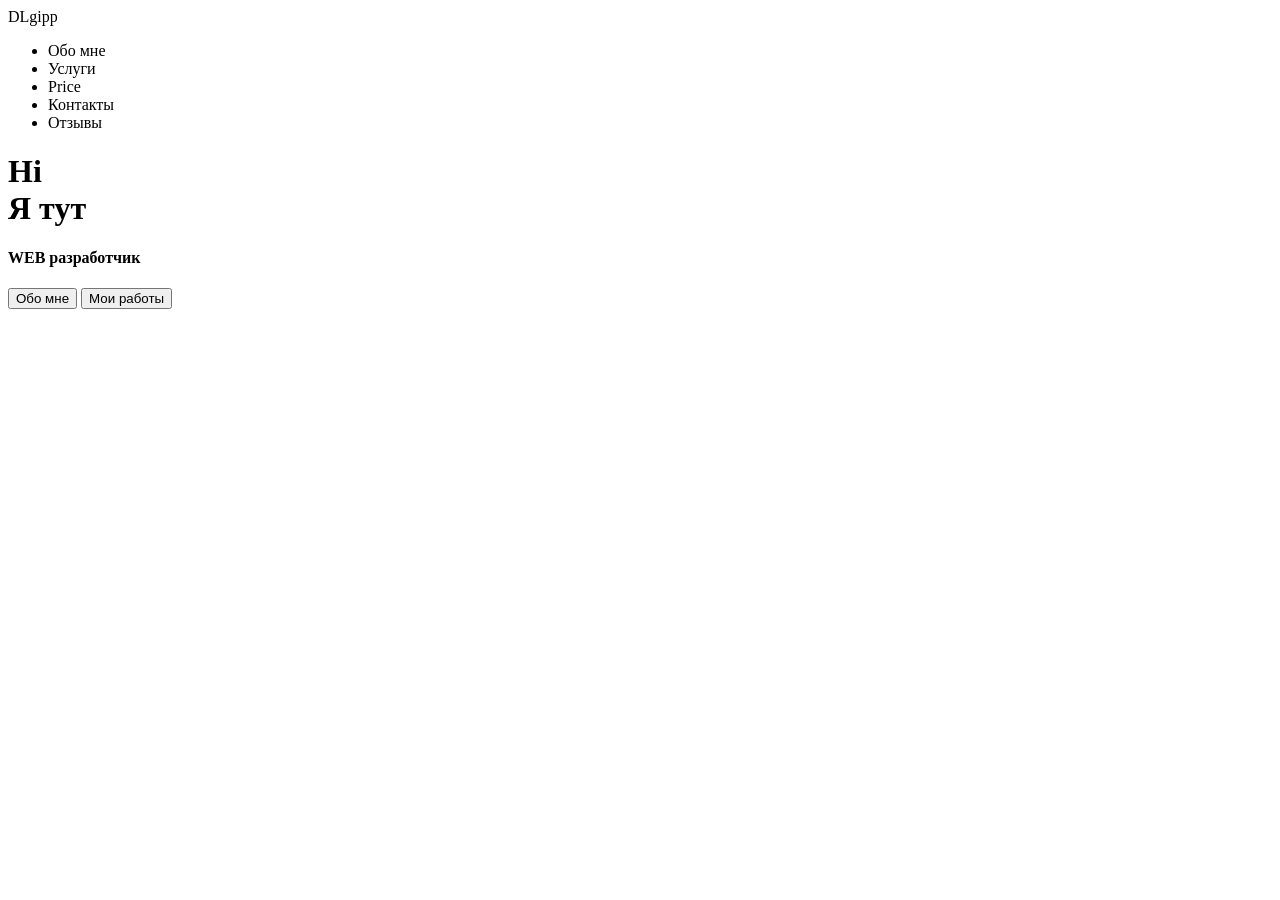
==== src/index.html @ 6cb7703b "Add files via upload" ====
<!DOCTYPE html>
<html lang="en">
<head>
    <meta charset="UTF-8">
    <title>DLgipp</title>
</head>

<body>
    <header>
        <nav>
            <div class="logo">
                DLgipp
            </div>
            <div class="menu">
                <ul>
                    
                    <li>Обо мне</li>
                    <li>Услуги</li>
                    <li>Price</li>
                    <li>Контакты</li>
                    <li>Отзывы</li>
                    
                </ul>
            </div>
        </nav>
    </header>
    
    <div class="main">
        <div class="cont">
            <h1>Hi <br>Я тут</h1>
            <h4>WEB разработчик</h4>
            <input type="submit" value="Обо мне">
            <input type="submit" value="Мои работы">
        </div>
    </div>
</body>

</html>
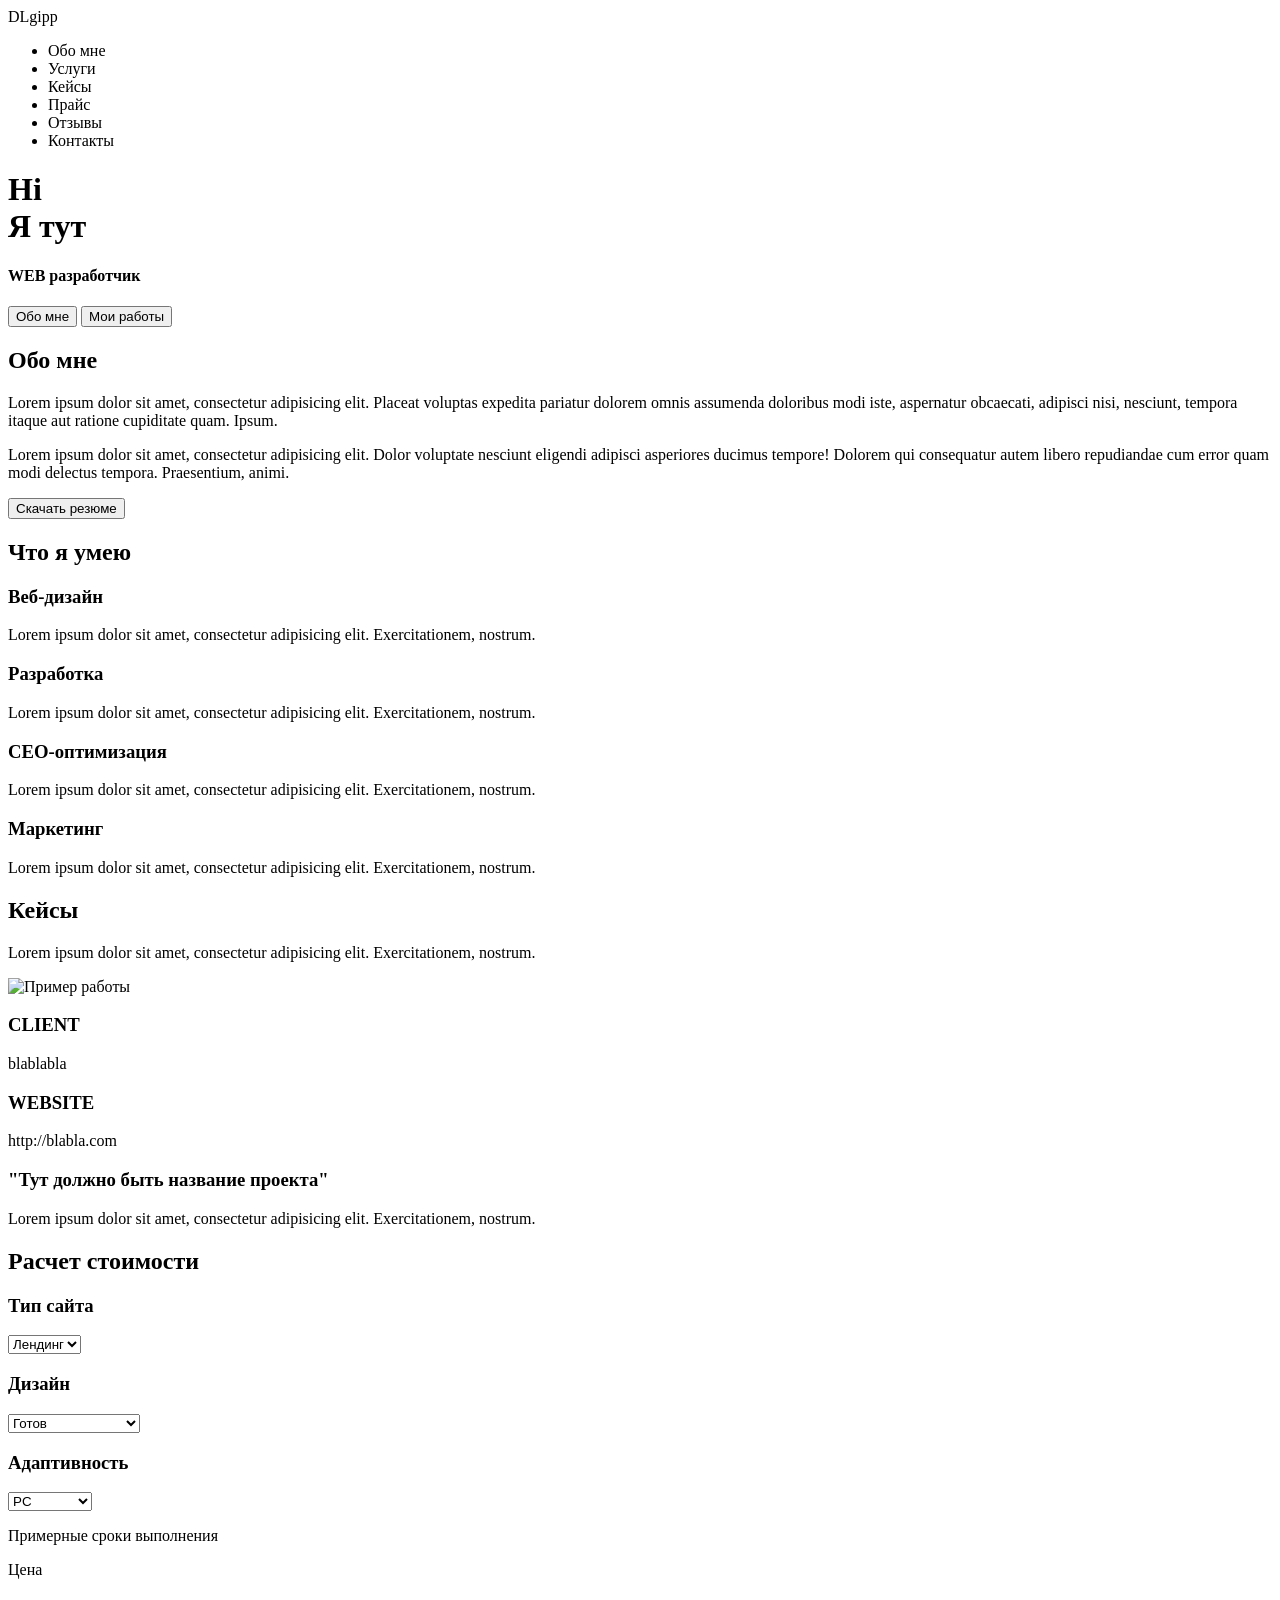
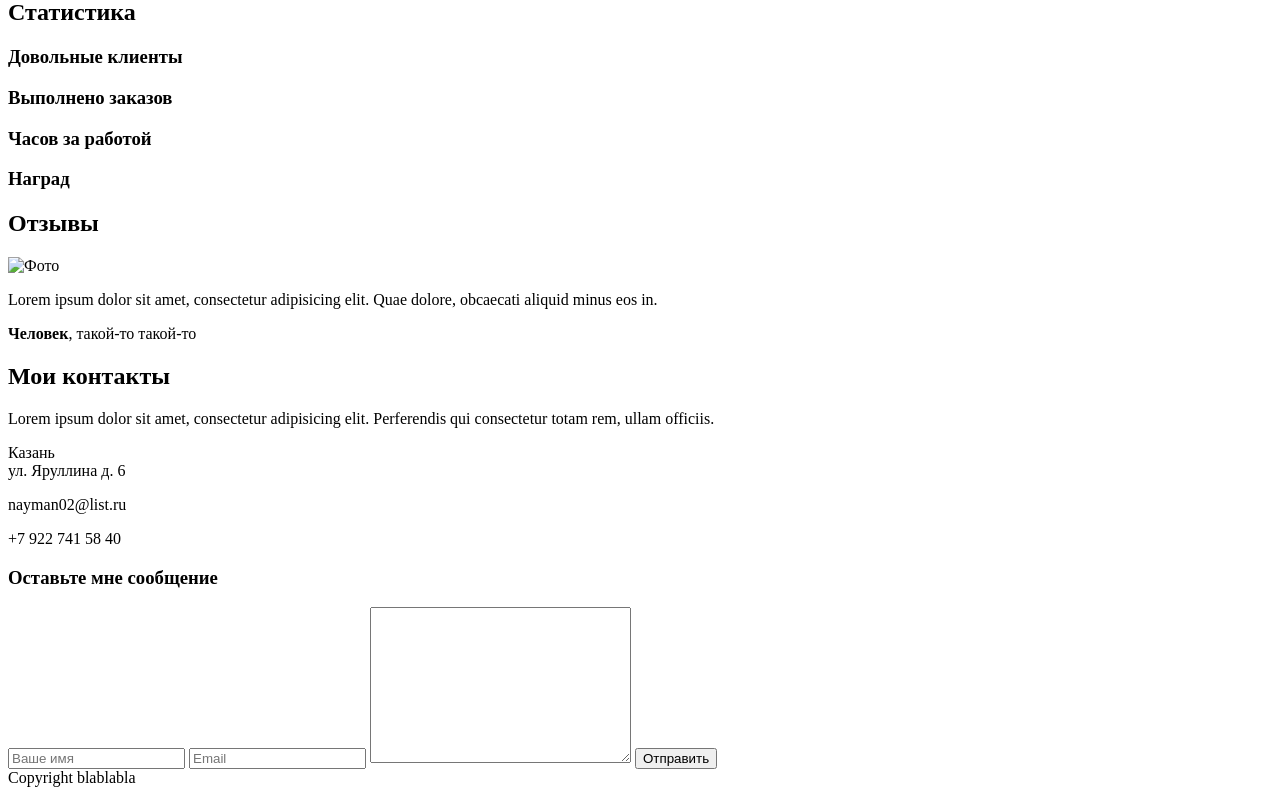
==== commit 88f2f04f: "Add files via upload" ====
--- a/src/index.html
+++ b/src/index.html
@@ -16,9 +16,10 @@
                     
                     <li>Обо мне</li>
                     <li>Услуги</li>
-                    <li>Price</li>
+                    <li>Кейсы</li>
+                    <li>Прайс</li>
+                    <li>Отзывы</li>
                     <li>Контакты</li>
-                    <li>Отзывы</li>
                     
                 </ul>
             </div>
@@ -26,13 +27,99 @@
     </header>
     
     <div class="main">
-        <div class="cont">
+       
+        <div class="start">
             <h1>Hi <br>Я тут</h1>
             <h4>WEB разработчик</h4>
             <input type="submit" value="Обо мне">
             <input type="submit" value="Мои работы">
         </div>
+        
+        <div class="ab_me">
+            <h2>Обо мне</h2>
+            <p>Lorem ipsum dolor sit amet, consectetur adipisicing elit. Placeat voluptas expedita pariatur dolorem omnis assumenda doloribus modi iste, aspernatur obcaecati, adipisci nisi, nesciunt, tempora itaque aut ratione cupiditate quam. Ipsum.</p>
+            <p>Lorem ipsum dolor sit amet, consectetur adipisicing elit. Dolor voluptate nesciunt eligendi adipisci asperiores ducimus tempore! Dolorem qui consequatur autem libero repudiandae cum error quam modi delectus tempora. Praesentium, animi.</p>
+            <input type="submit" value="Скачать резюме">
+        </div>
+        
+        <div class="what_i_can">
+            <h2>Что я умею</h2>
+            <h3>Веб-дизайн</h3>
+            <p>Lorem ipsum dolor sit amet, consectetur adipisicing elit. Exercitationem, nostrum.</p>
+            <h3>Разработка</h3>
+            <p>Lorem ipsum dolor sit amet, consectetur adipisicing elit. Exercitationem, nostrum.</p>
+            <h3>СЕО-оптимизация</h3>
+            <p>Lorem ipsum dolor sit amet, consectetur adipisicing elit. Exercitationem, nostrum.</p>
+            <h3>Маркетинг</h3>
+            <p>Lorem ipsum dolor sit amet, consectetur adipisicing elit. Exercitationem, nostrum.</p>
+        </div>
+        
+        <div class="cases">
+            <h2>Кейсы</h2>
+            <p>Lorem ipsum dolor sit amet, consectetur adipisicing elit. Exercitationem, nostrum.</p>
+            <img src="" alt="Пример работы">
+            <h3>CLIENT</h3>
+            <p>blablabla</p>
+            <h3>WEBSITE</h3>
+            <p>http://blabla.com</p>
+            <h3>"Тут должно быть название проекта"</h3>
+            <p>Lorem ipsum dolor sit amet, consectetur adipisicing elit. Exercitationem, nostrum.</p>
+        </div>
+        
+        <div class="calculator">
+            <h2>Расчет стоимости</h2>
+            <h3>Тип сайта</h3>
+            <select name="type" id="1">
+                <option value="opt1">Лендинг</option>
+                <option value="opt2">Визитка</option>
+            </select>
+            <h3>Дизайн</h3>
+            <select name="type" id="2">
+                <option value="opt3">Готов</option>
+                <option value="opt4">Нужно придумать</option>
+            </select>
+            <h3>Адаптивность</h3>
+            <select name="type" id="1" >
+                <option value="opt5">PC</option>
+                <option value="opt6">PC/Mobile</option>
+            </select>
+            <p>Примерные сроки выполнения</p>
+            <p>Цена</p>
+        </div>
+        
+        <div class="stat">
+            <h2>Статистика</h2>
+            <h3>Довольные клиенты</h3>
+            <h3>Выполнено заказов</h3>
+            <h3>Часов за работой</h3>
+            <h3>Наград</h3>            
+        </div>
+        
+        <div class="otz">
+            <h2>Отзывы</h2>
+            <img src="" alt="Фото">
+            <p>Lorem ipsum dolor sit amet, consectetur adipisicing elit. Quae dolore, obcaecati aliquid minus eos in.</p>
+            <p><b>Человек</b>, такой-то такой-то</p>
+        </div>
+        
+        <div class="contacts">
+            <h2>Мои контакты</h2>
+            <p>Lorem ipsum dolor sit amet, consectetur adipisicing elit. Perferendis qui consectetur totam rem, ullam officiis.</p>
+            <p>Казань<br>ул. Яруллина д. 6</p>
+            <p>nayman02@list.ru</p>
+            <p>+7 922 741 58 40</p>
+            <h3>Оставьте мне сообщение</h3>
+            <input type="text" placeholder="Ваше имя">
+            <input type="text" placeholder="Email">
+            <textarea name="" id="" cols="30" rows="10"></textarea>
+            <input type="submit" value="Отправить">
+        </div>
+        
     </div>
+    
+    <footer>
+        Copyright blablabla
+    </footer>
 </body>
 
 </html>
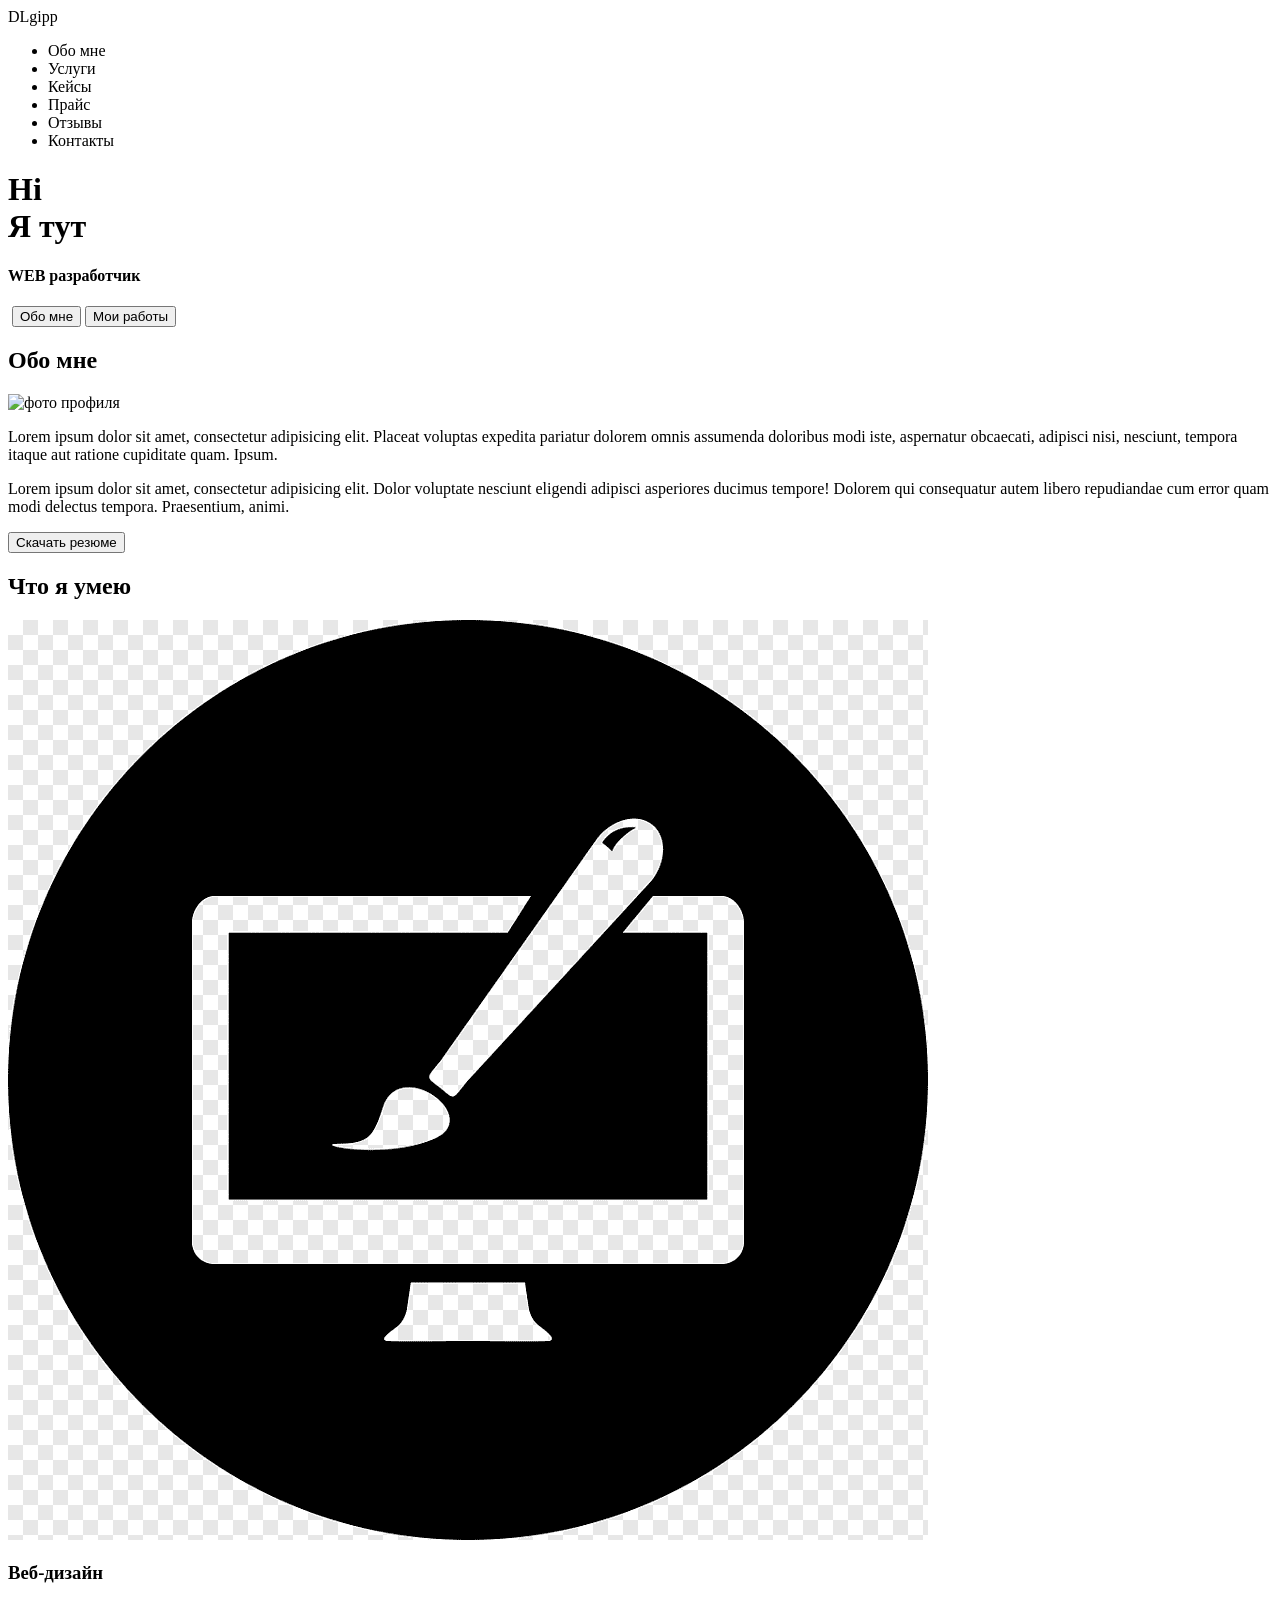
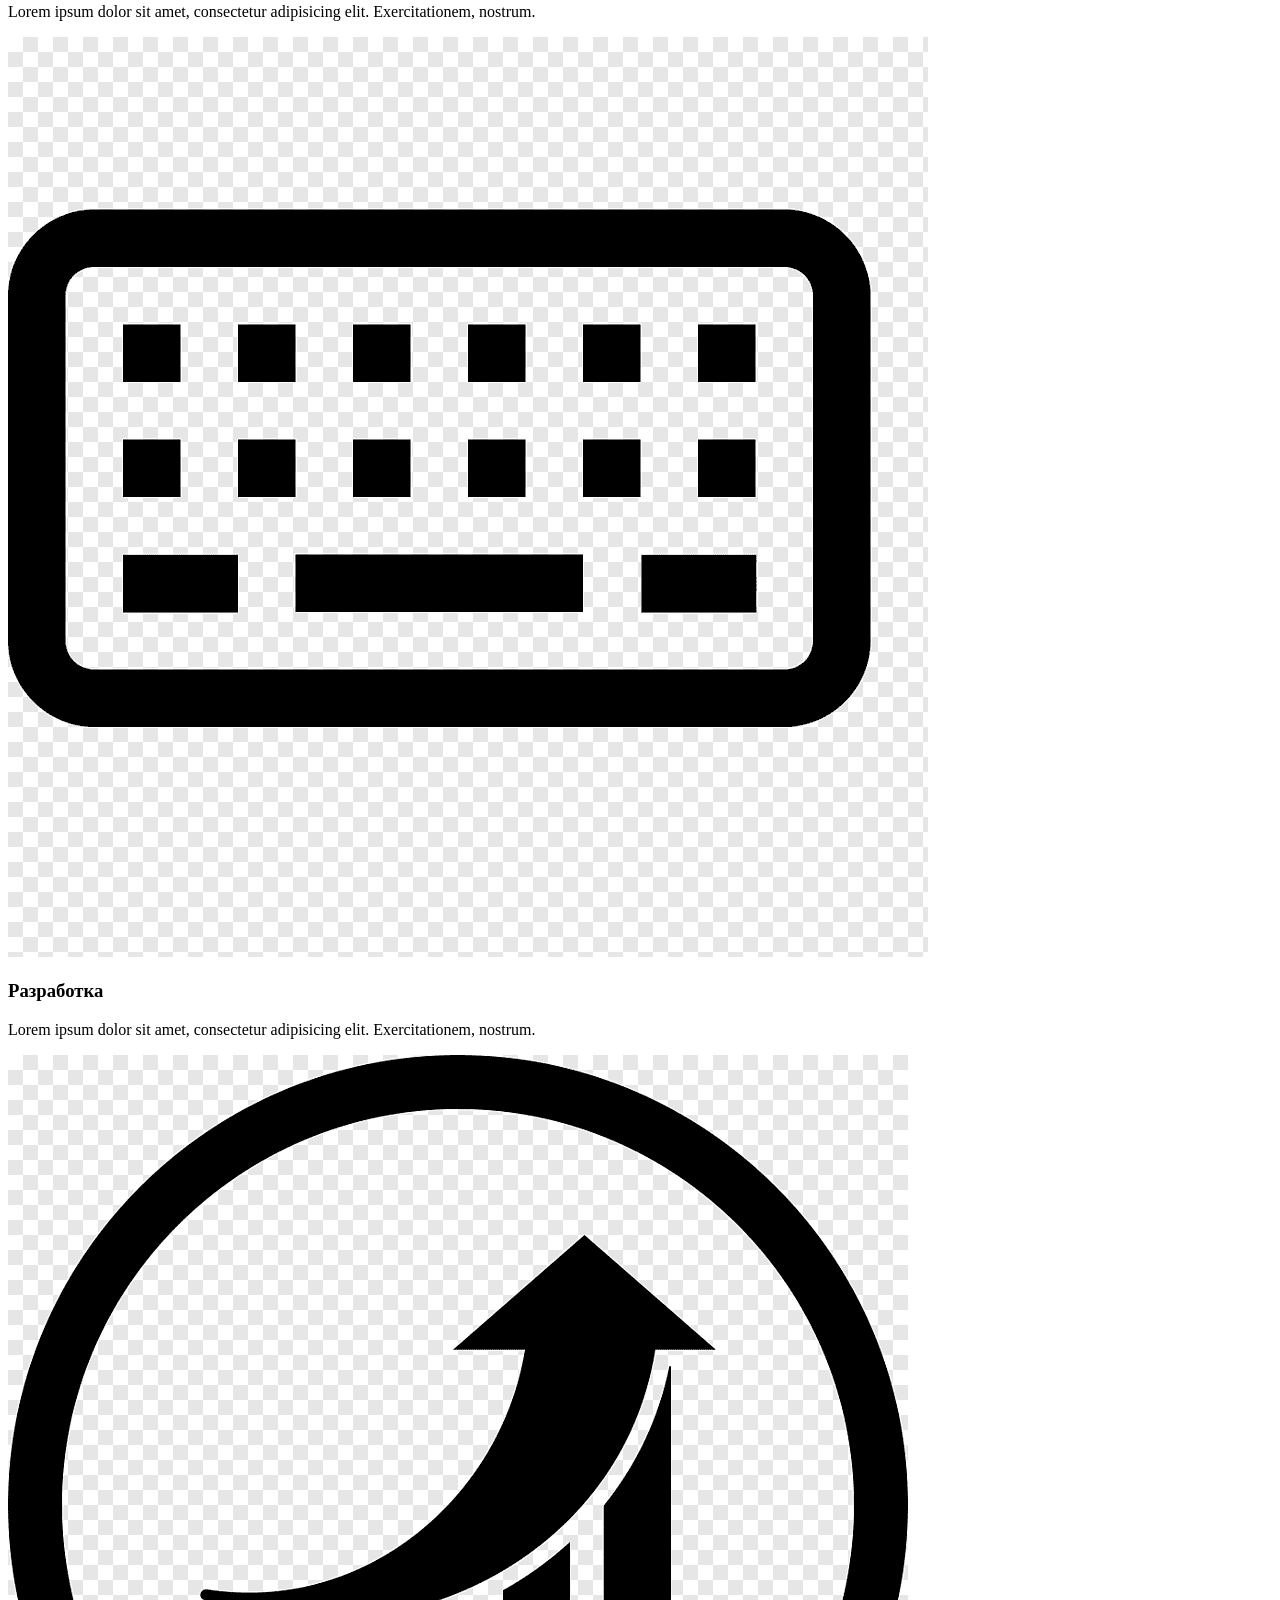
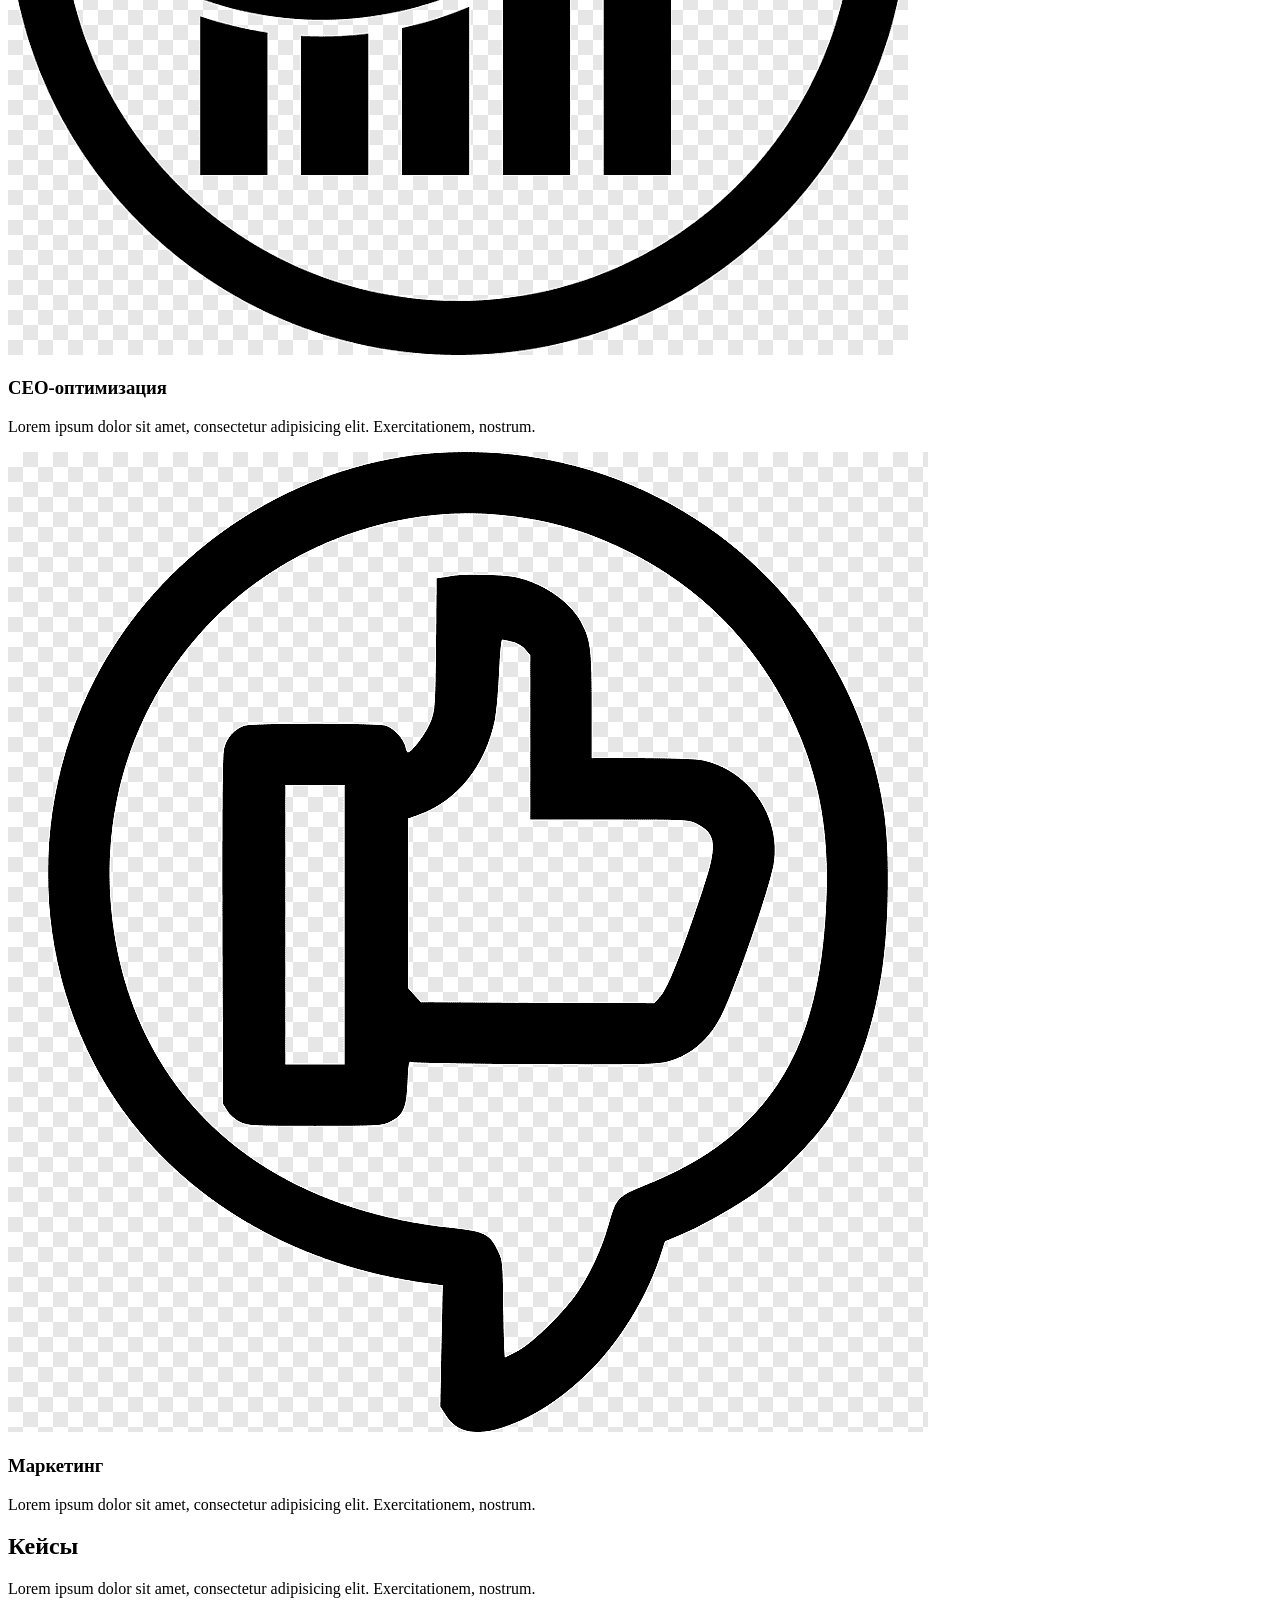
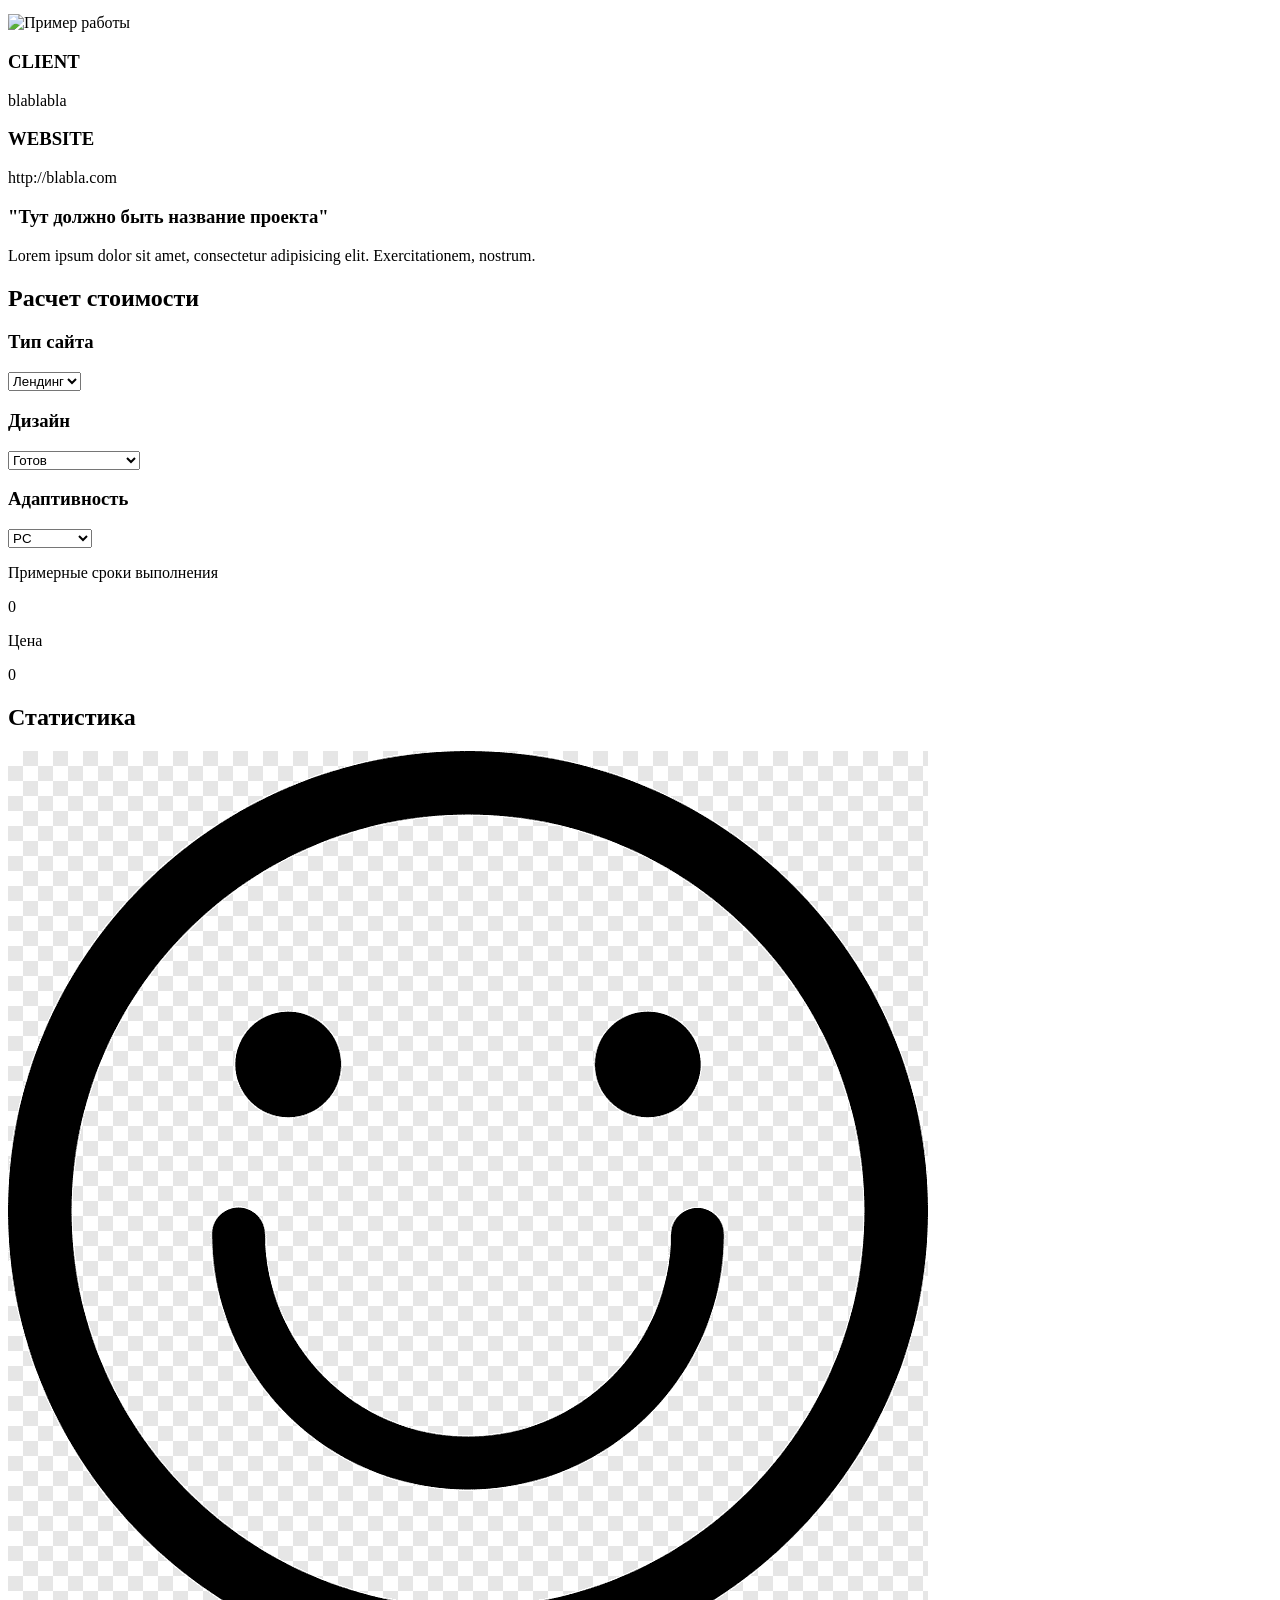
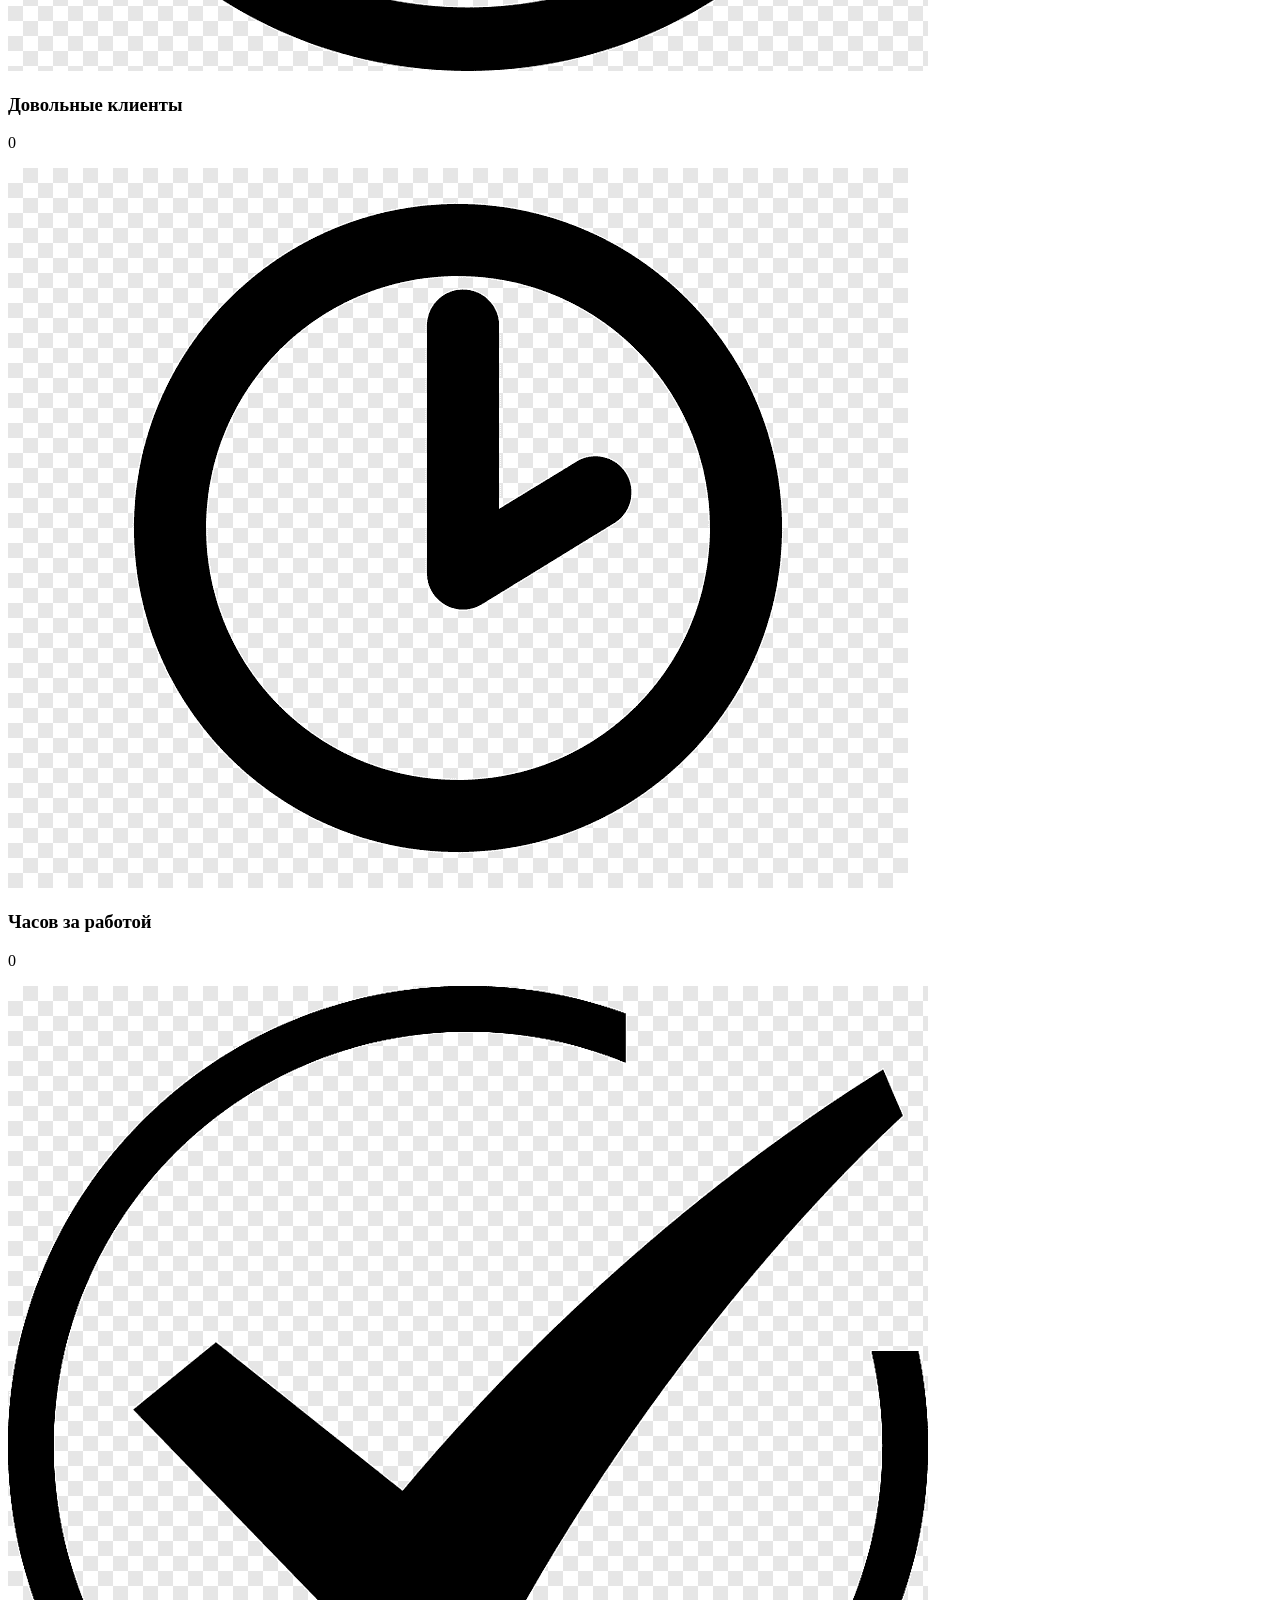
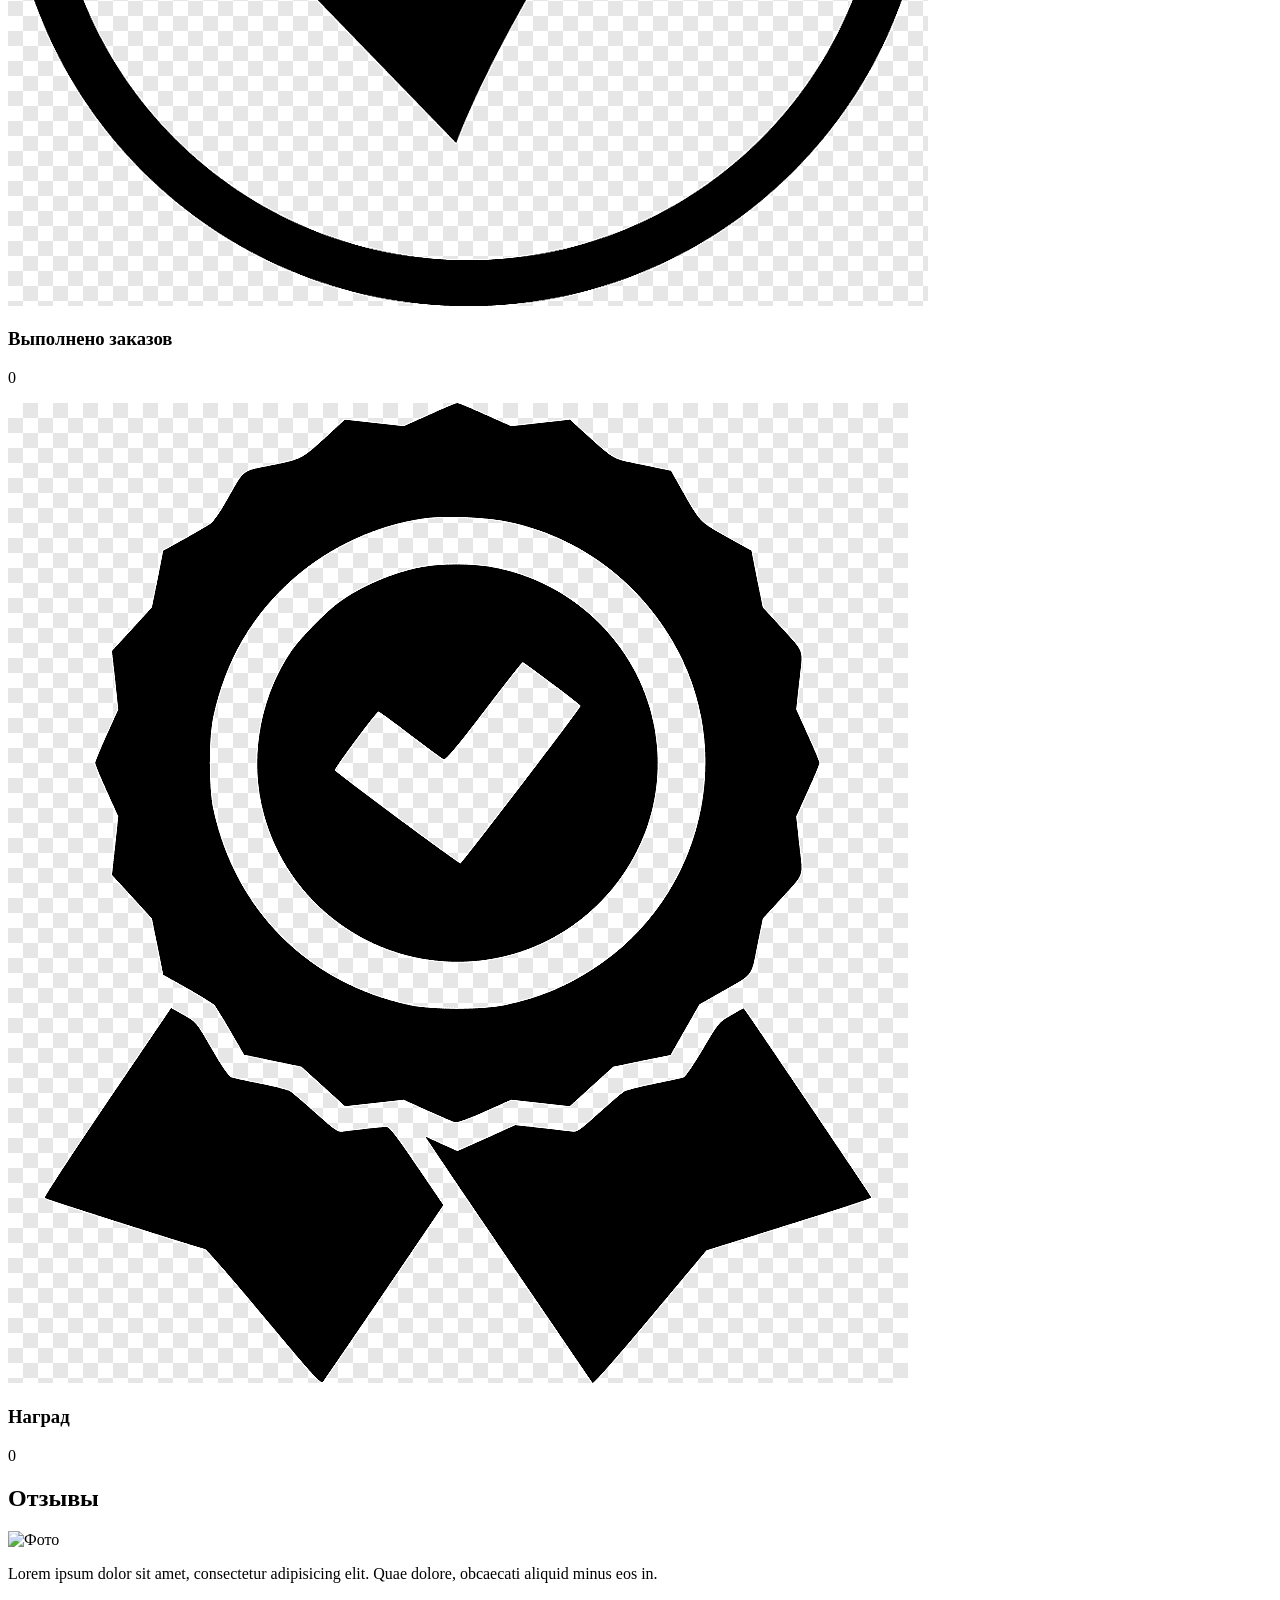
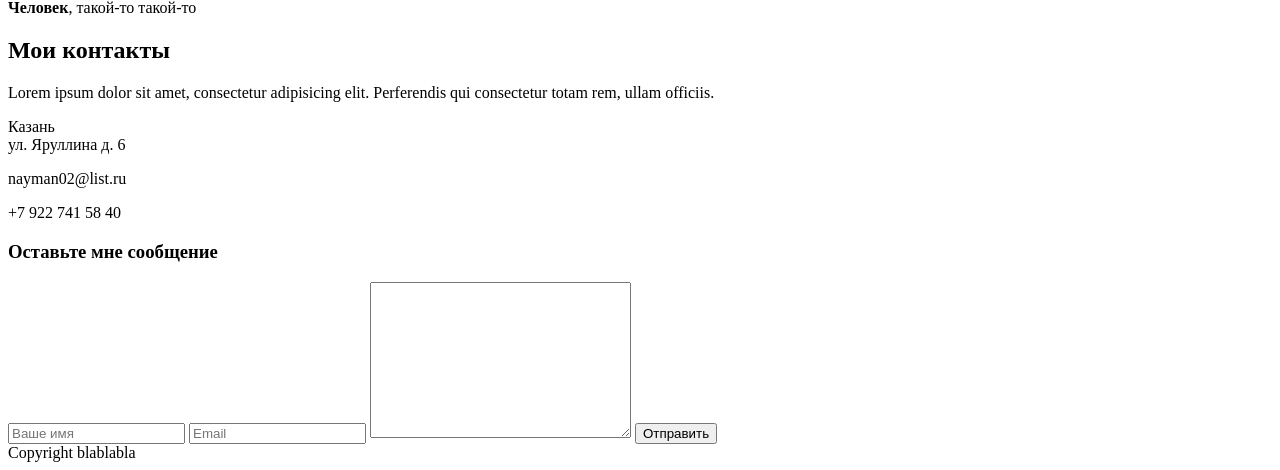
==== commit b6752420: "Добавил иконки и статистические цифры" ====
--- a/src/index.html
+++ b/src/index.html
@@ -31,25 +31,31 @@
         <div class="start">
             <h1>Hi <br>Я тут</h1>
             <h4>WEB разработчик</h4>
+            <img src="img/start.svg" alt="">
             <input type="submit" value="Обо мне">
             <input type="submit" value="Мои работы">
         </div>
         
         <div class="ab_me">
             <h2>Обо мне</h2>
+            <img src="" alt="фото профиля">
             <p>Lorem ipsum dolor sit amet, consectetur adipisicing elit. Placeat voluptas expedita pariatur dolorem omnis assumenda doloribus modi iste, aspernatur obcaecati, adipisci nisi, nesciunt, tempora itaque aut ratione cupiditate quam. Ipsum.</p>
             <p>Lorem ipsum dolor sit amet, consectetur adipisicing elit. Dolor voluptate nesciunt eligendi adipisci asperiores ducimus tempore! Dolorem qui consequatur autem libero repudiandae cum error quam modi delectus tempora. Praesentium, animi.</p>
             <input type="submit" value="Скачать резюме">
         </div>
         
         <div class="what_i_can">
-            <h2>Что я умею</h2>
+            <h2>Что я умею</h2>            
+            <img src="img/webdesign.png" alt="">
             <h3>Веб-дизайн</h3>
             <p>Lorem ipsum dolor sit amet, consectetur adipisicing elit. Exercitationem, nostrum.</p>
+            <img src="img/dev.png" alt="">
             <h3>Разработка</h3>
             <p>Lorem ipsum dolor sit amet, consectetur adipisicing elit. Exercitationem, nostrum.</p>
+            <img src="img/opt.png" alt="">
             <h3>СЕО-оптимизация</h3>
             <p>Lorem ipsum dolor sit amet, consectetur adipisicing elit. Exercitationem, nostrum.</p>
+            <img src="img/mark.png" alt="">
             <h3>Маркетинг</h3>
             <p>Lorem ipsum dolor sit amet, consectetur adipisicing elit. Exercitationem, nostrum.</p>
         </div>
@@ -84,15 +90,25 @@
                 <option value="opt6">PC/Mobile</option>
             </select>
             <p>Примерные сроки выполнения</p>
+            <p>0</p>
             <p>Цена</p>
+            <p>0</p>
         </div>
         
         <div class="stat">
             <h2>Статистика</h2>
+            <img src="img/smile.png" alt="">
             <h3>Довольные клиенты</h3>
+            <p>0</p>
+            <img src="img/clock.png" alt="">
+            <h3>Часов за работой</h3>
+            <p>0</p>
+            <img src="img/complete.png" alt="">
             <h3>Выполнено заказов</h3>
-            <h3>Часов за работой</h3>
-            <h3>Наград</h3>            
+            <p>0</p>
+            <img src="img/achiev.png" alt="">
+            <h3>Наград</h3>  
+            <p>0</p>          
         </div>
         
         <div class="otz">
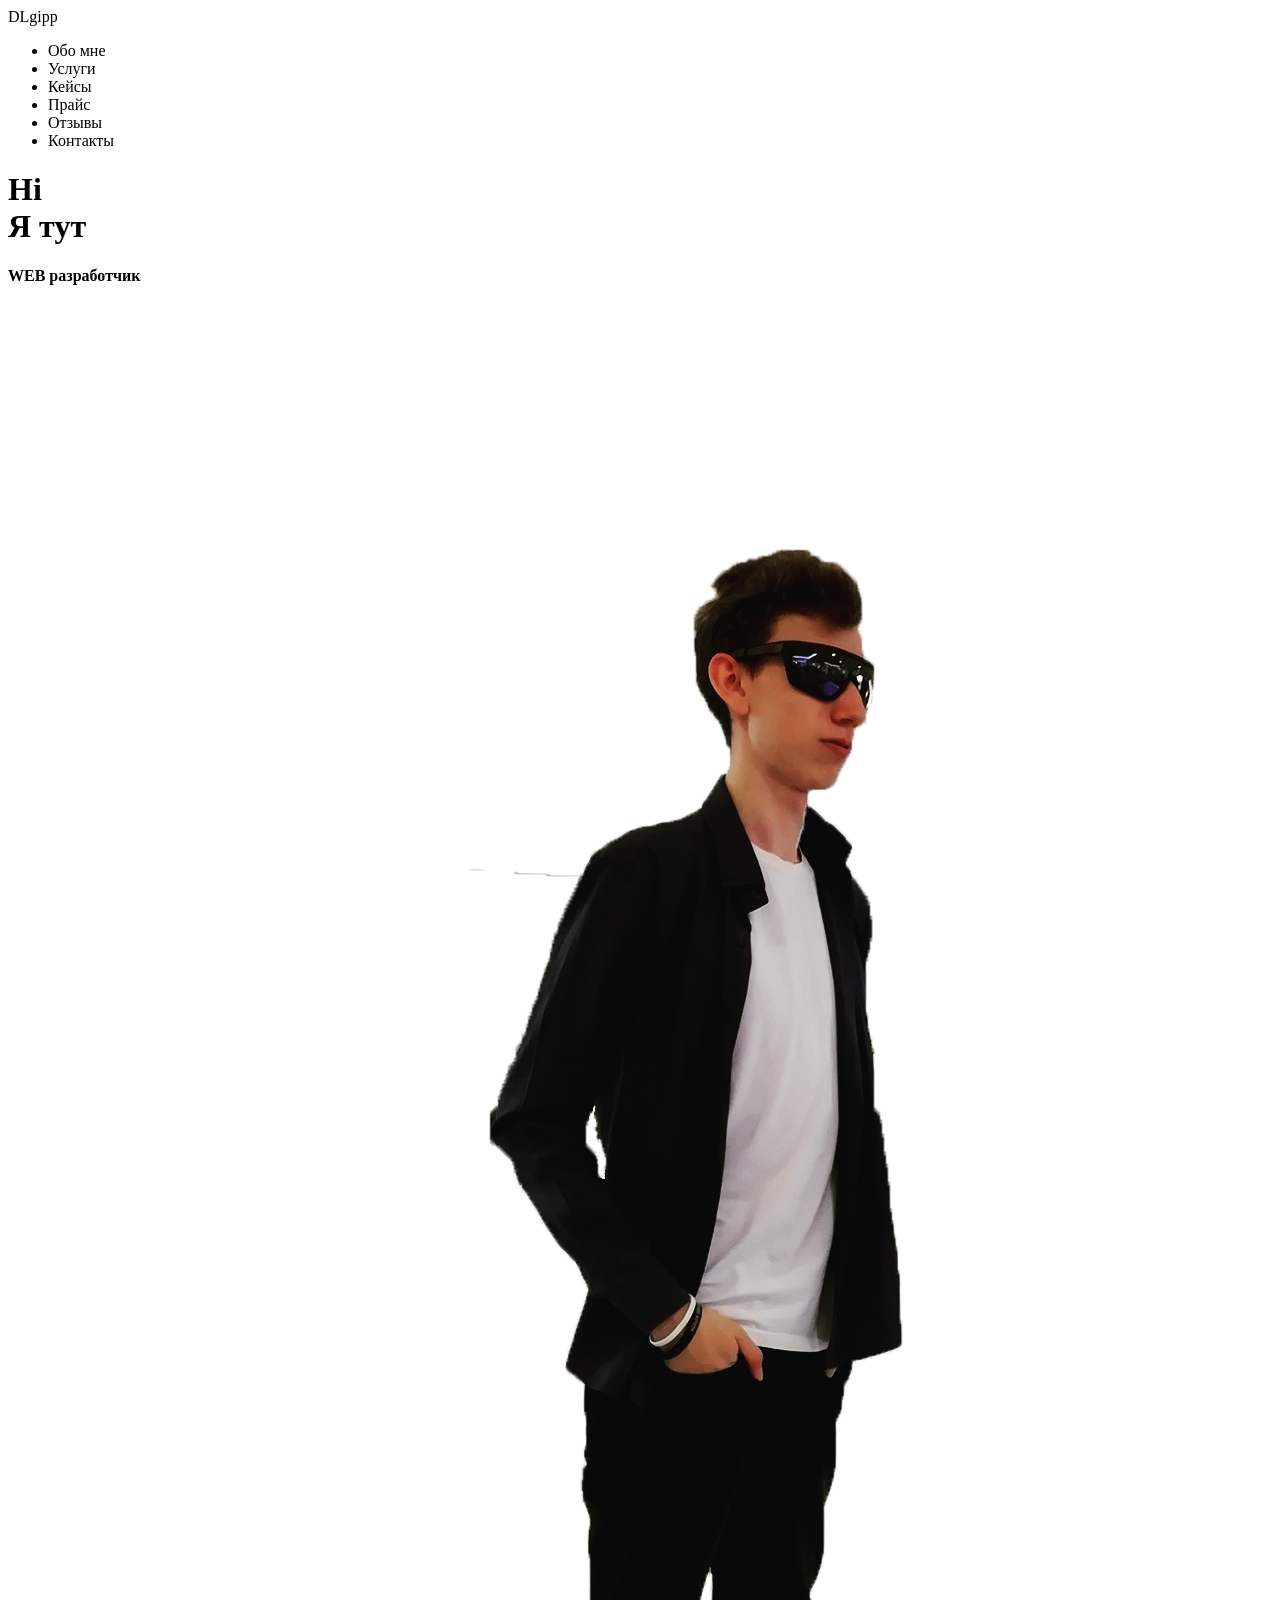
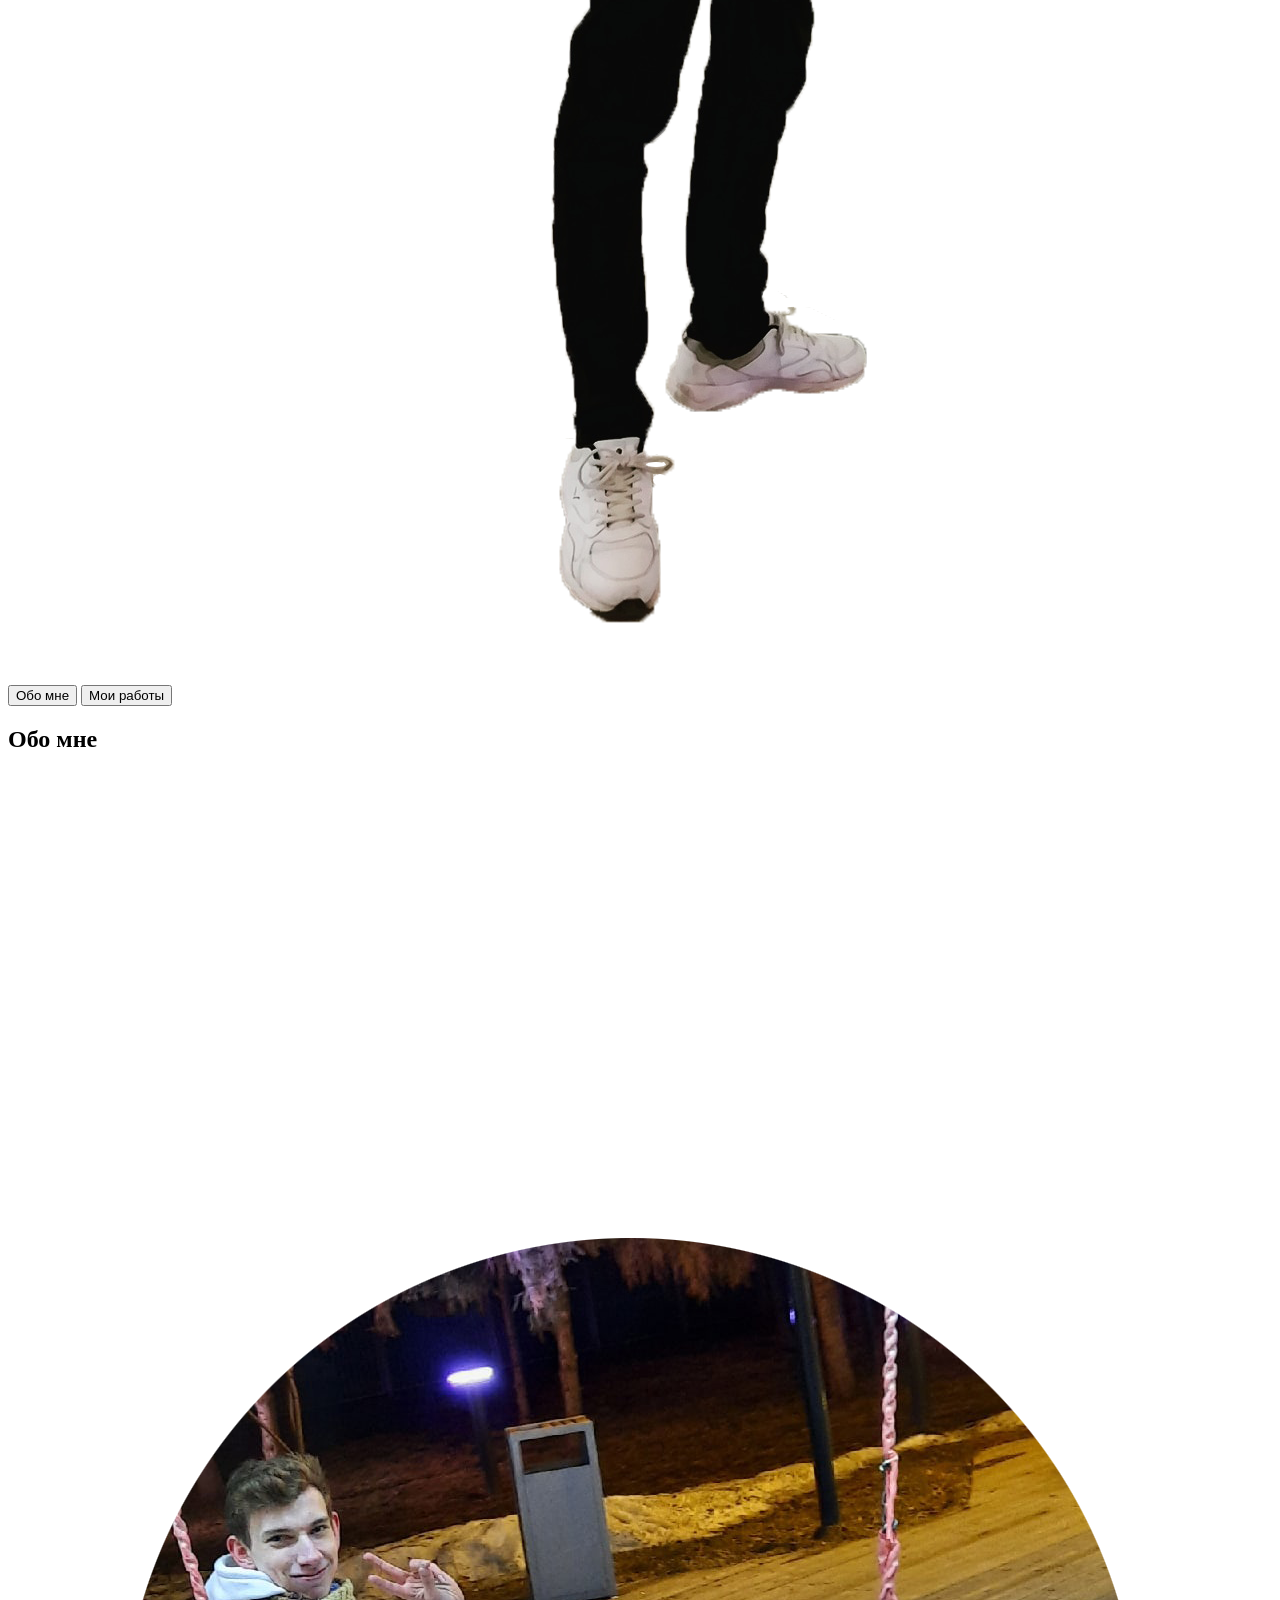
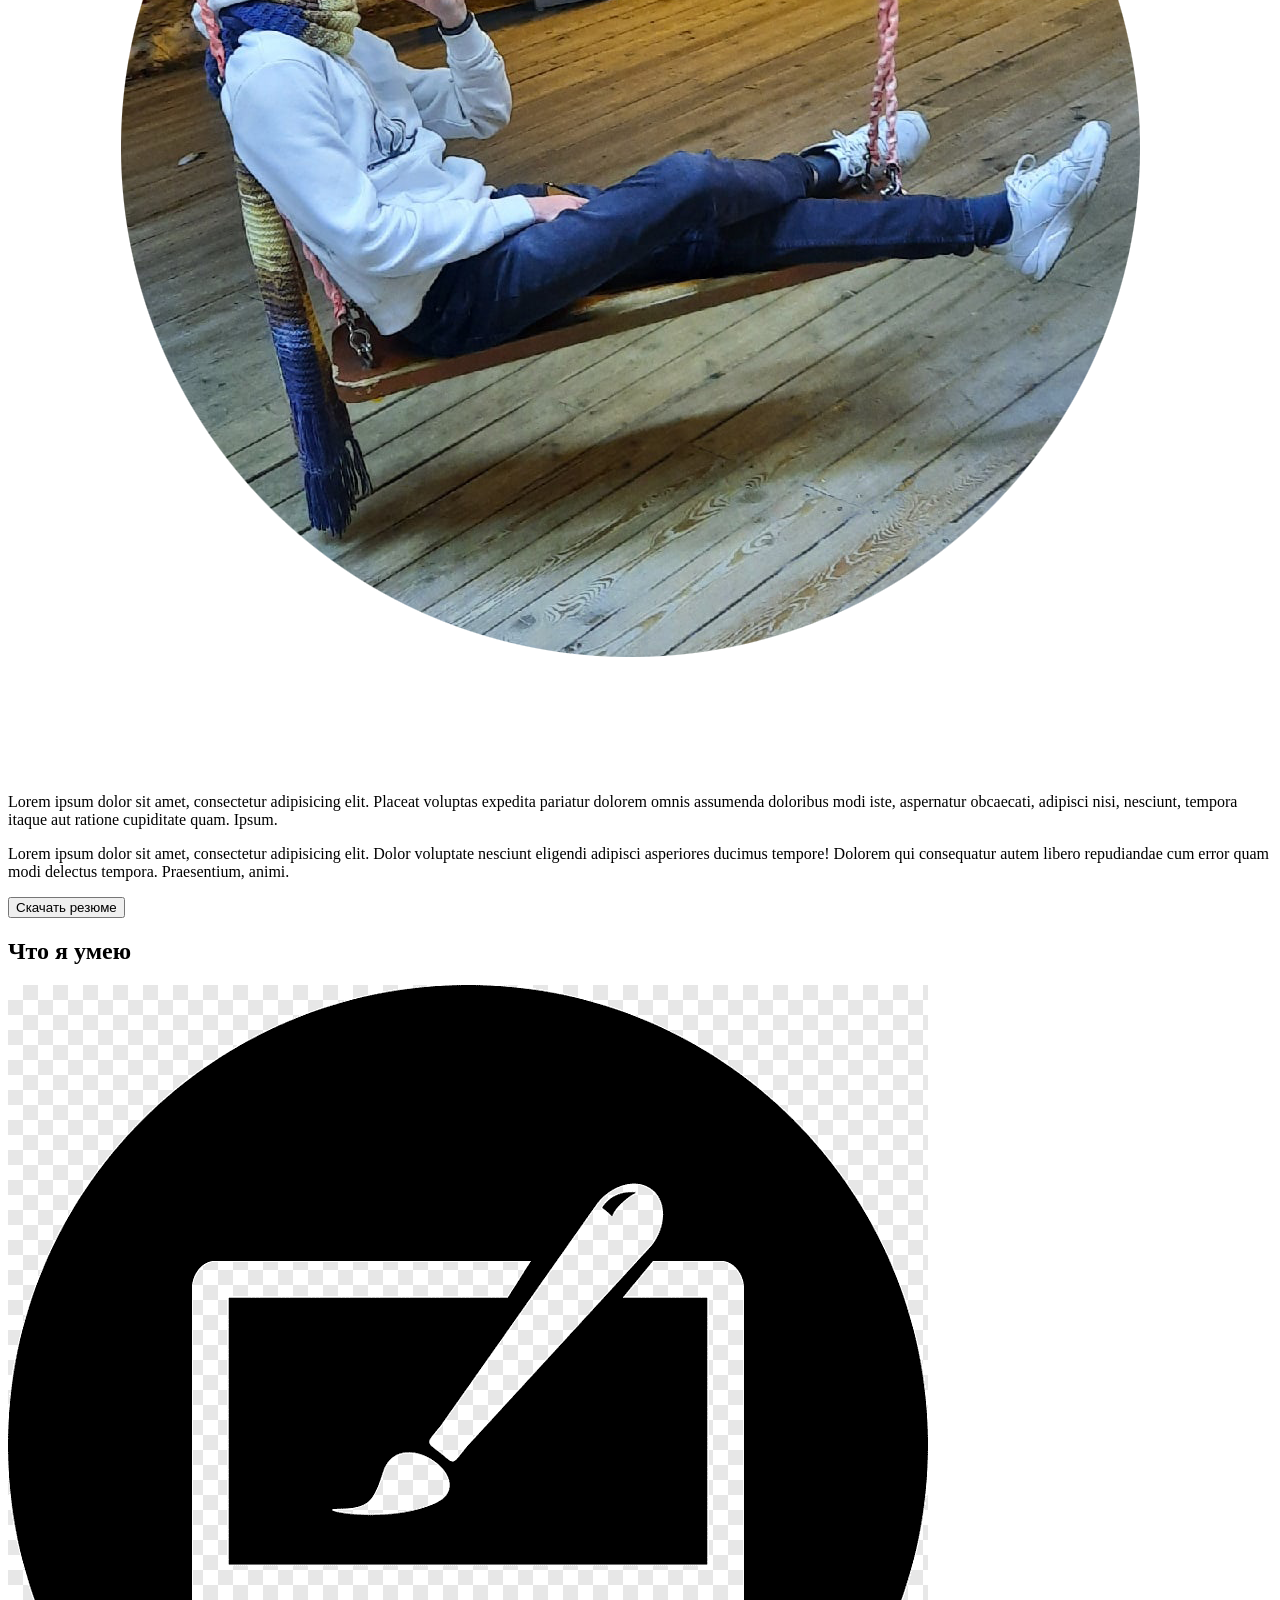
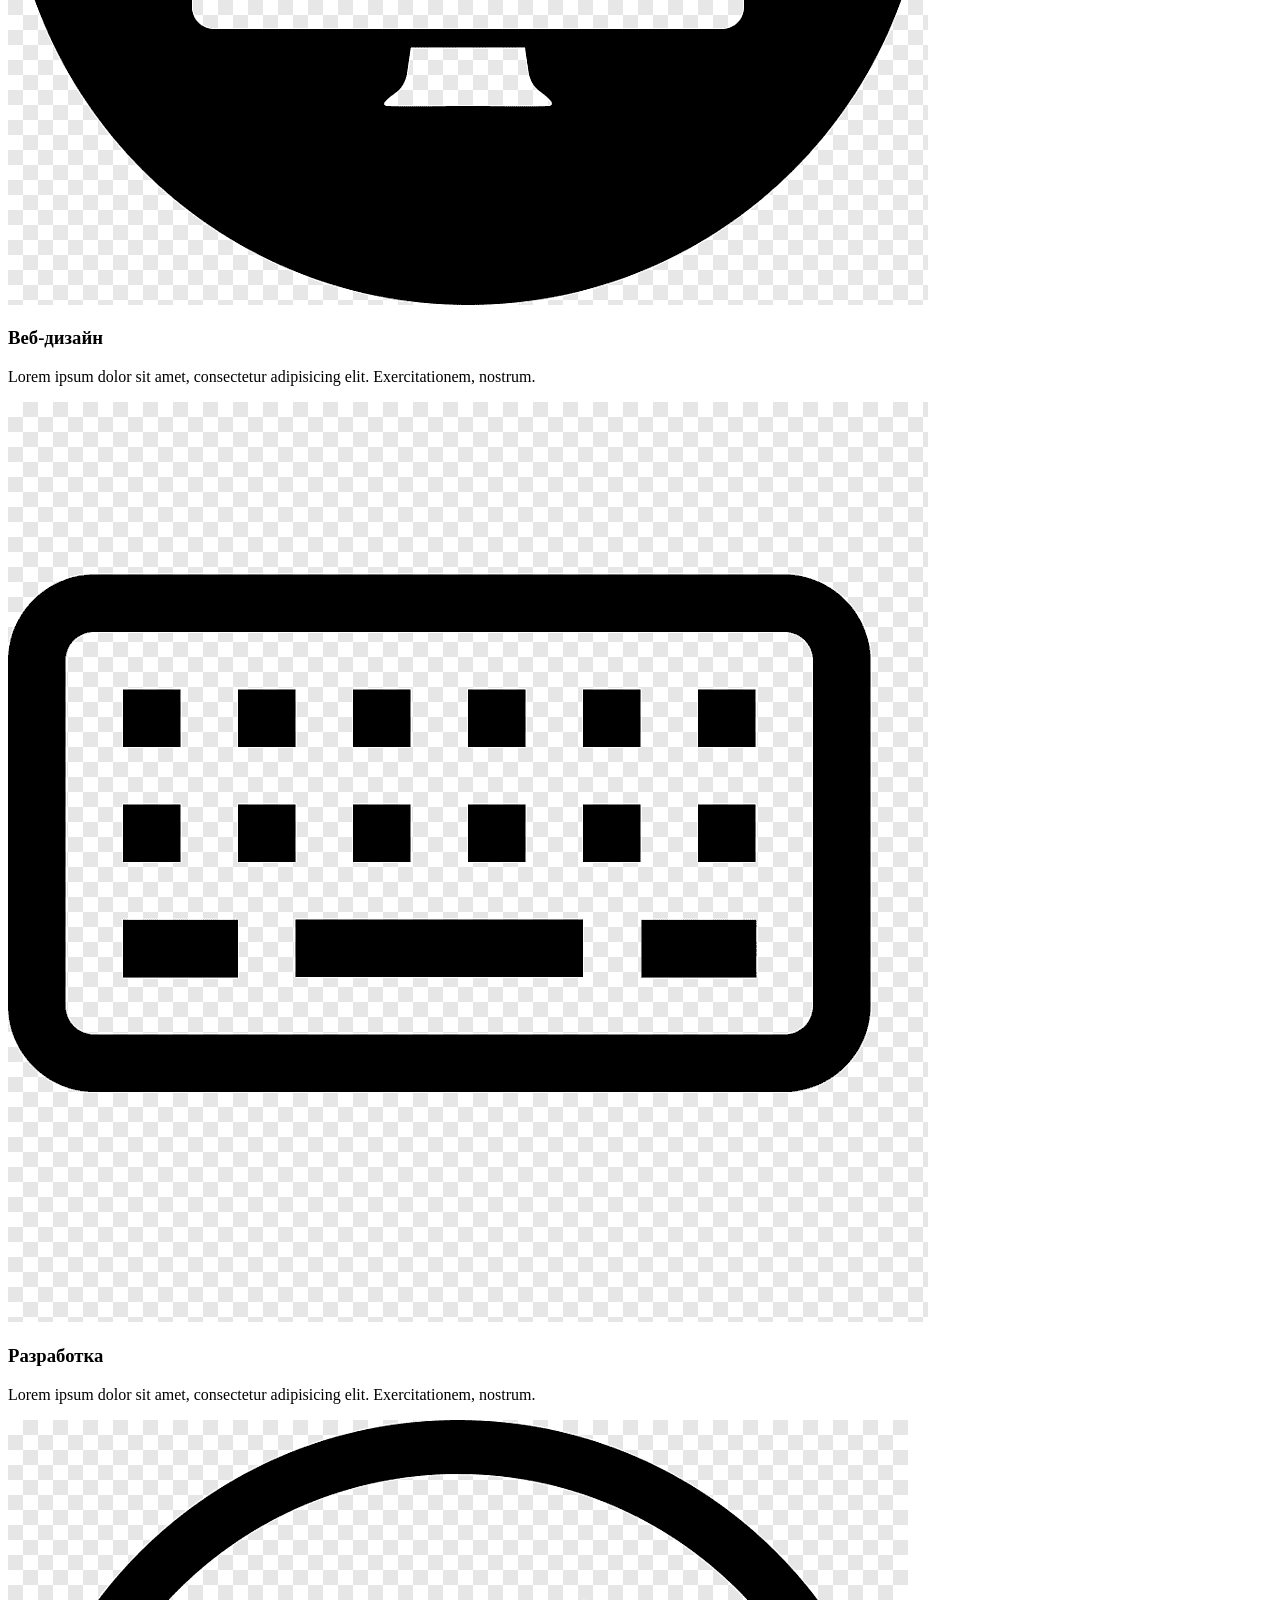
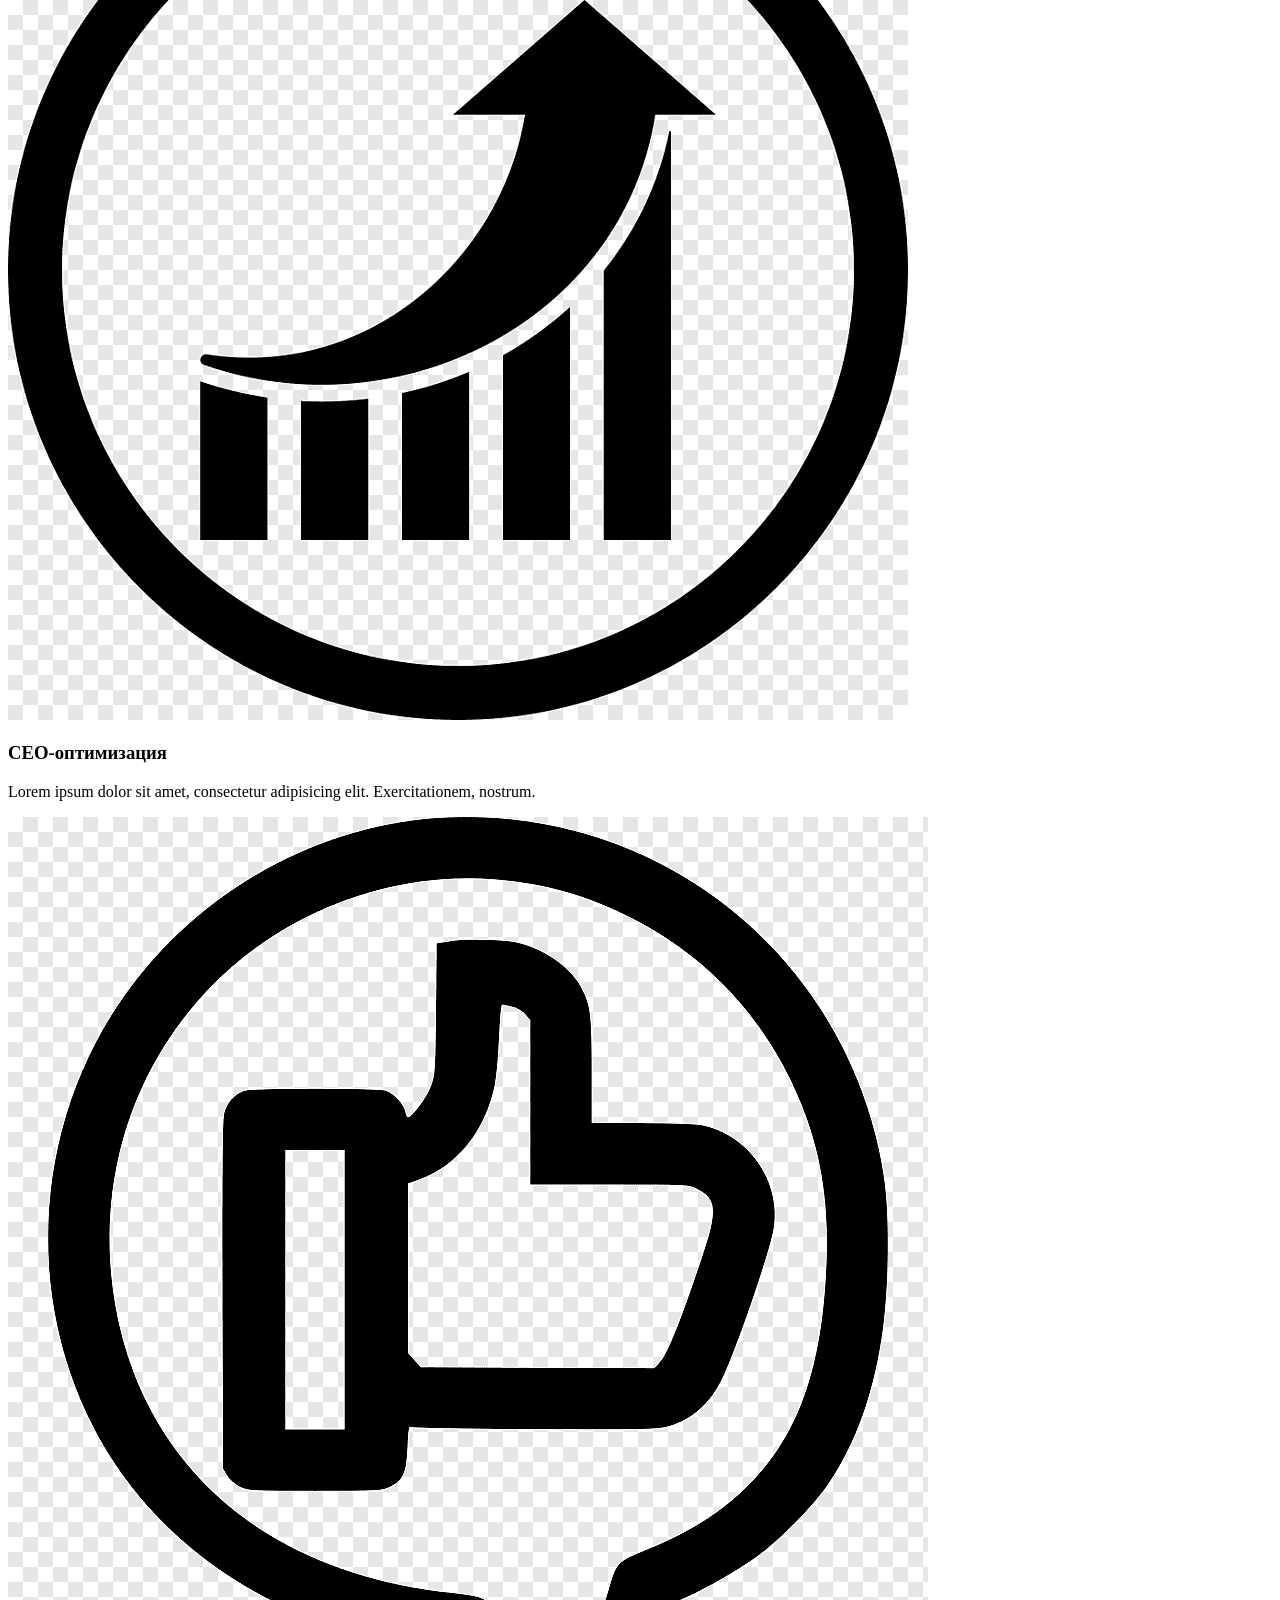
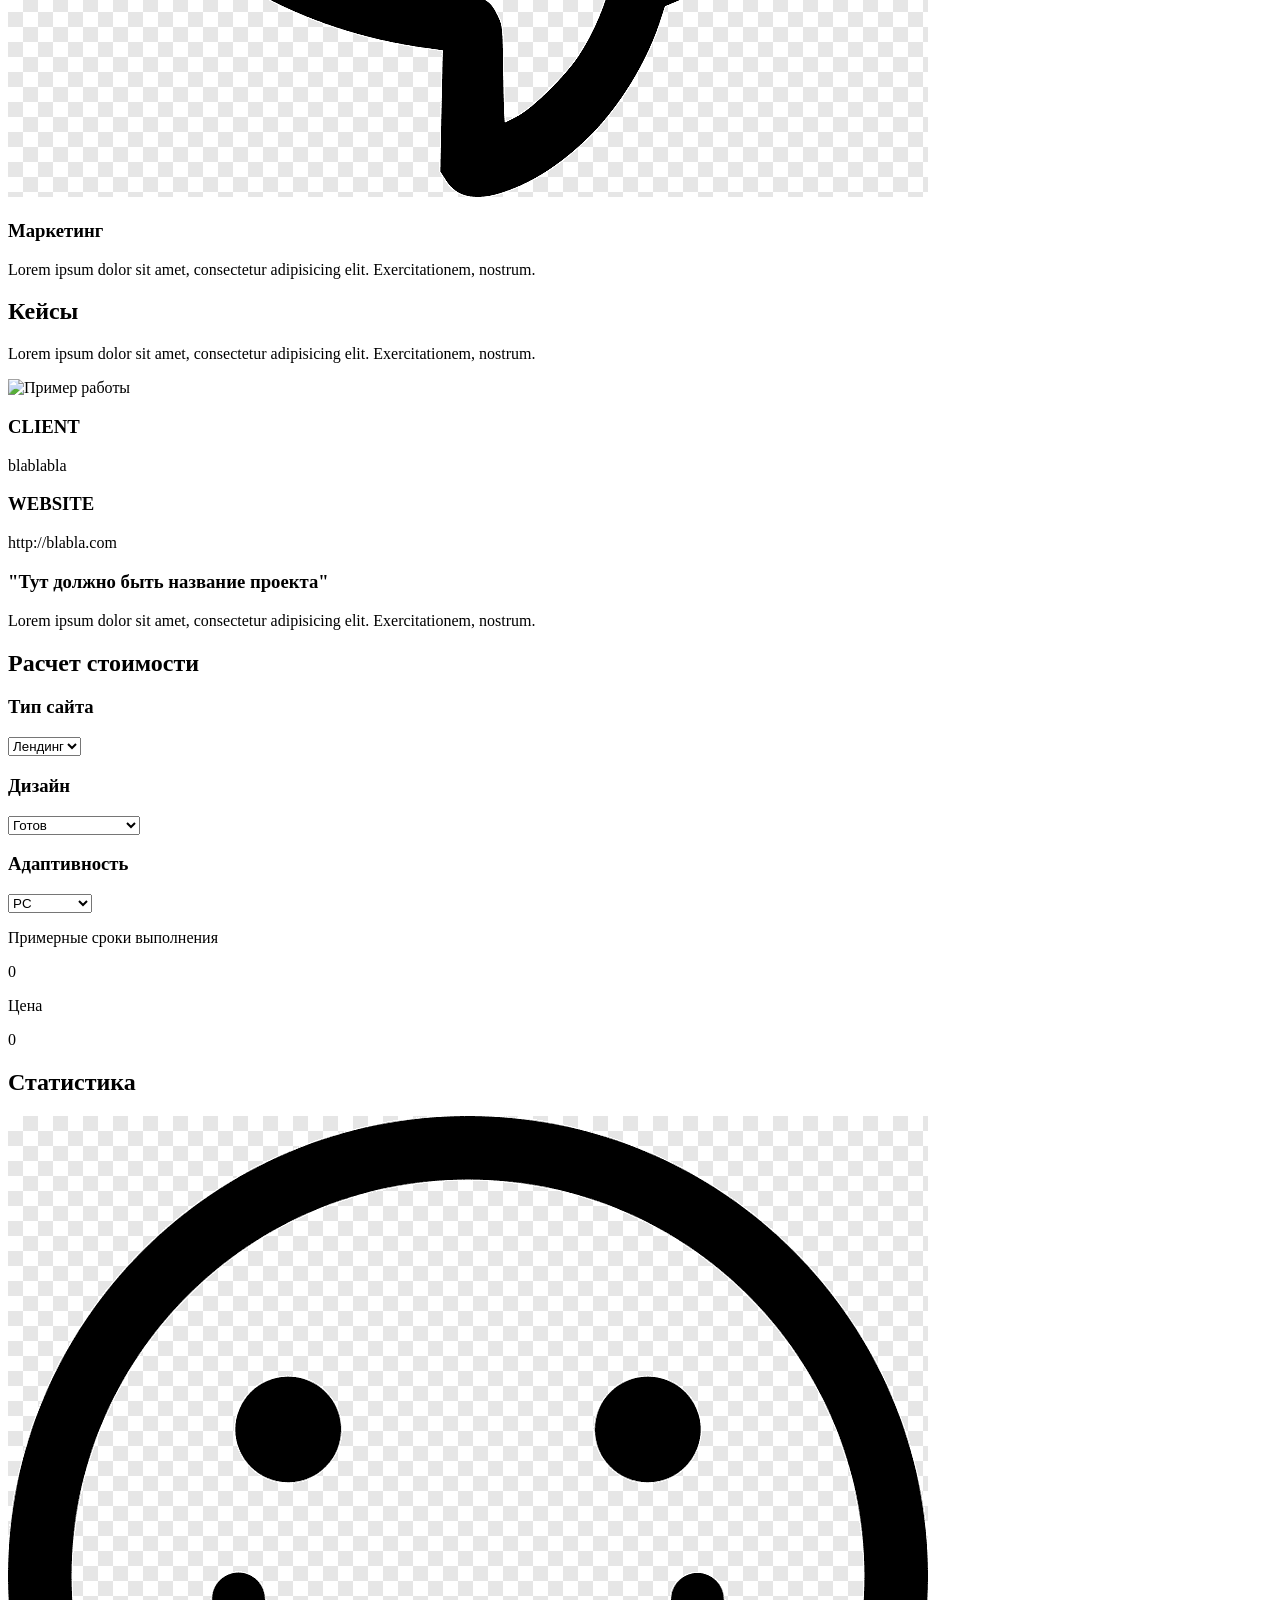
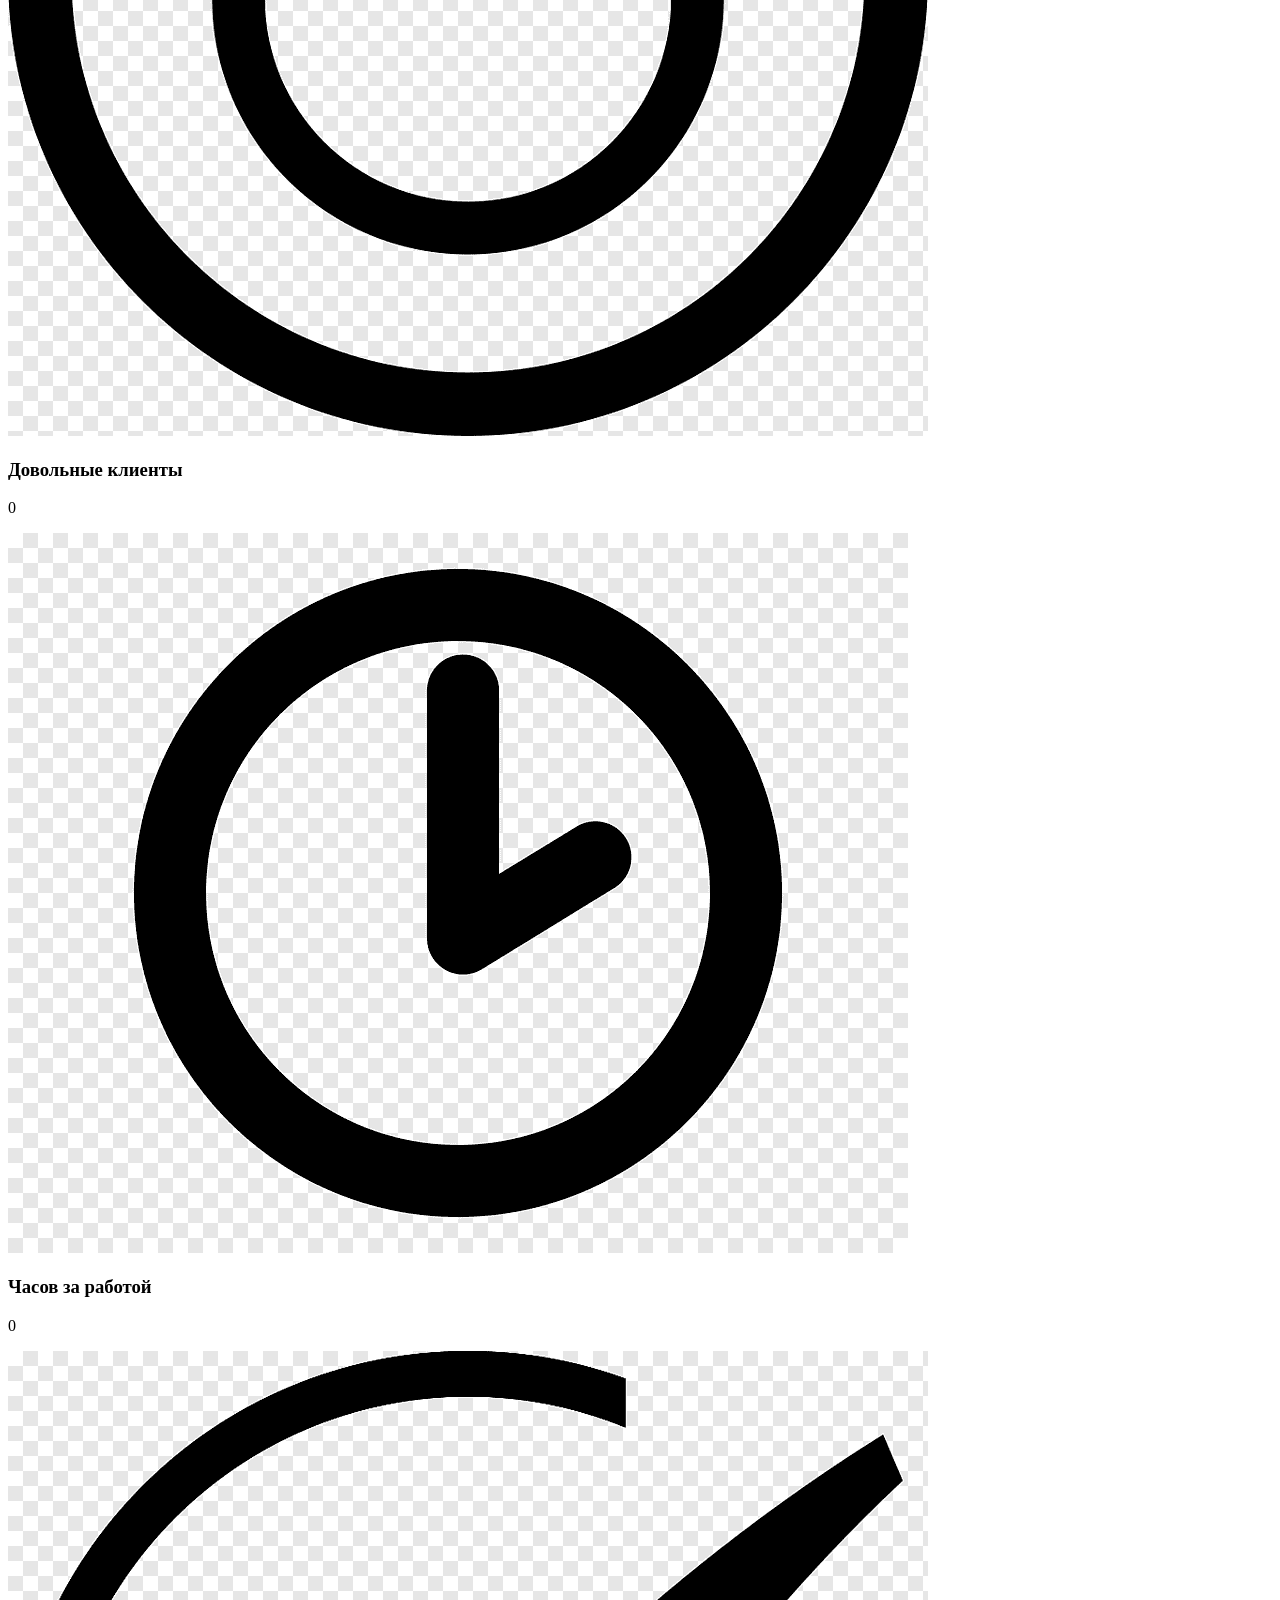
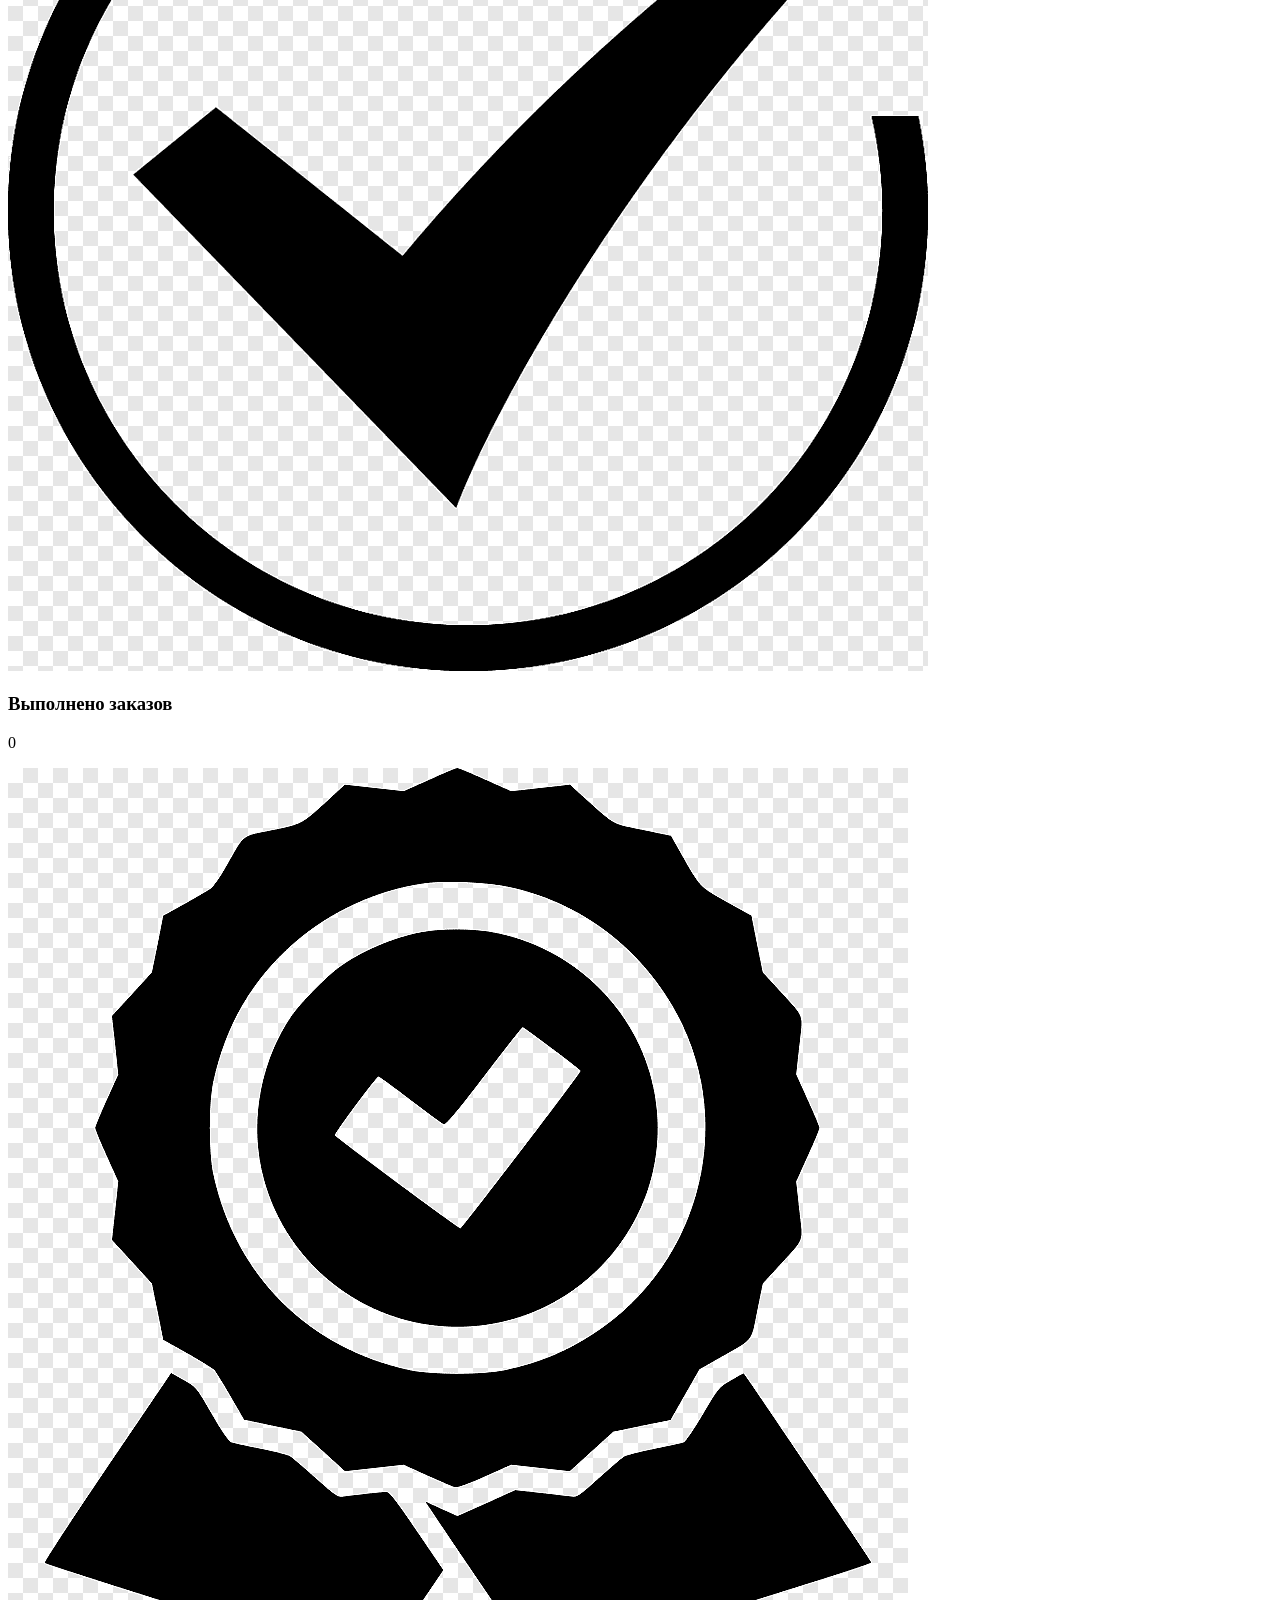
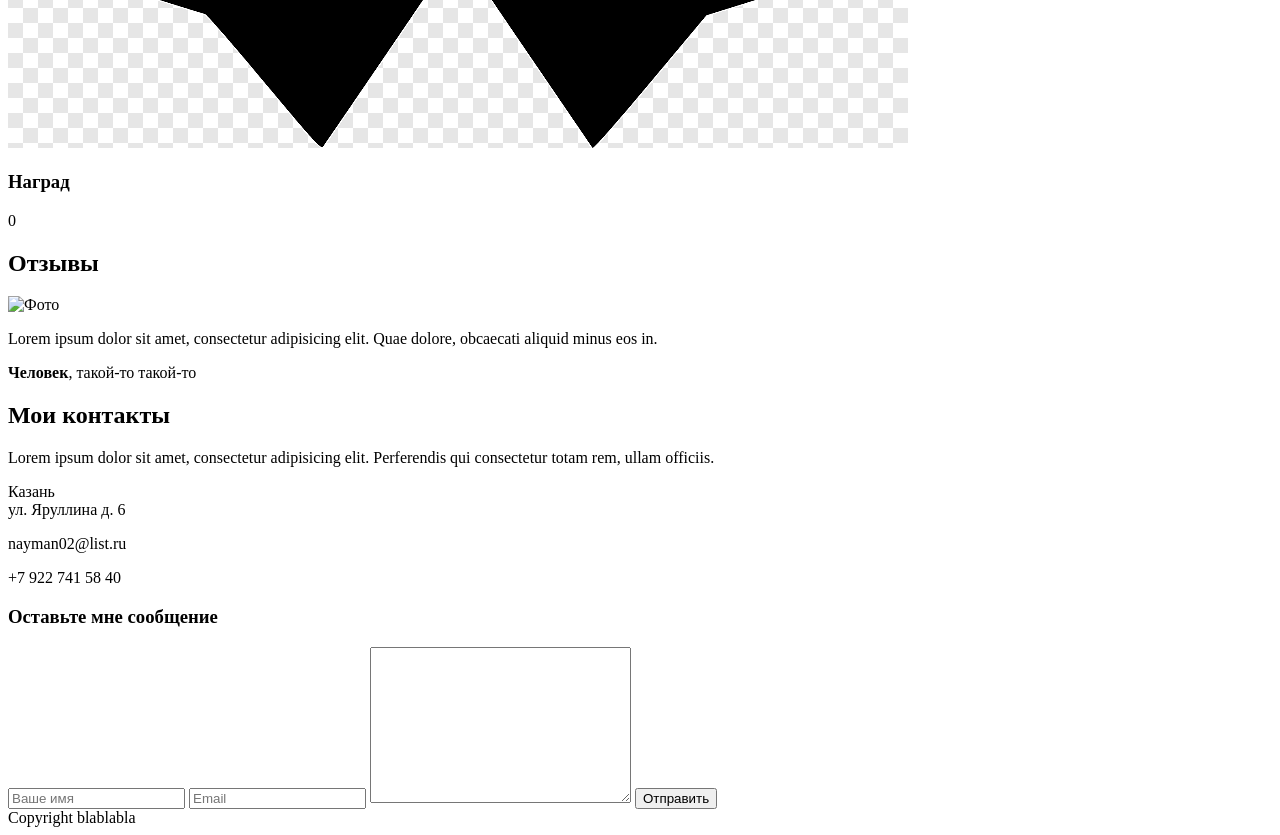
==== commit 4a4981cb: "Добавил главное фото и фото профиля" ====
--- a/src/index.html
+++ b/src/index.html
@@ -31,14 +31,14 @@
         <div class="start">
             <h1>Hi <br>Я тут</h1>
             <h4>WEB разработчик</h4>
-            <img src="img/start.svg" alt="">
+            <img src="img/Photo.png" alt="">
             <input type="submit" value="Обо мне">
             <input type="submit" value="Мои работы">
         </div>
         
         <div class="ab_me">
             <h2>Обо мне</h2>
-            <img src="" alt="фото профиля">
+            <img src="img/profile.png" alt="фото профиля">
             <p>Lorem ipsum dolor sit amet, consectetur adipisicing elit. Placeat voluptas expedita pariatur dolorem omnis assumenda doloribus modi iste, aspernatur obcaecati, adipisci nisi, nesciunt, tempora itaque aut ratione cupiditate quam. Ipsum.</p>
             <p>Lorem ipsum dolor sit amet, consectetur adipisicing elit. Dolor voluptate nesciunt eligendi adipisci asperiores ducimus tempore! Dolorem qui consequatur autem libero repudiandae cum error quam modi delectus tempora. Praesentium, animi.</p>
             <input type="submit" value="Скачать резюме">
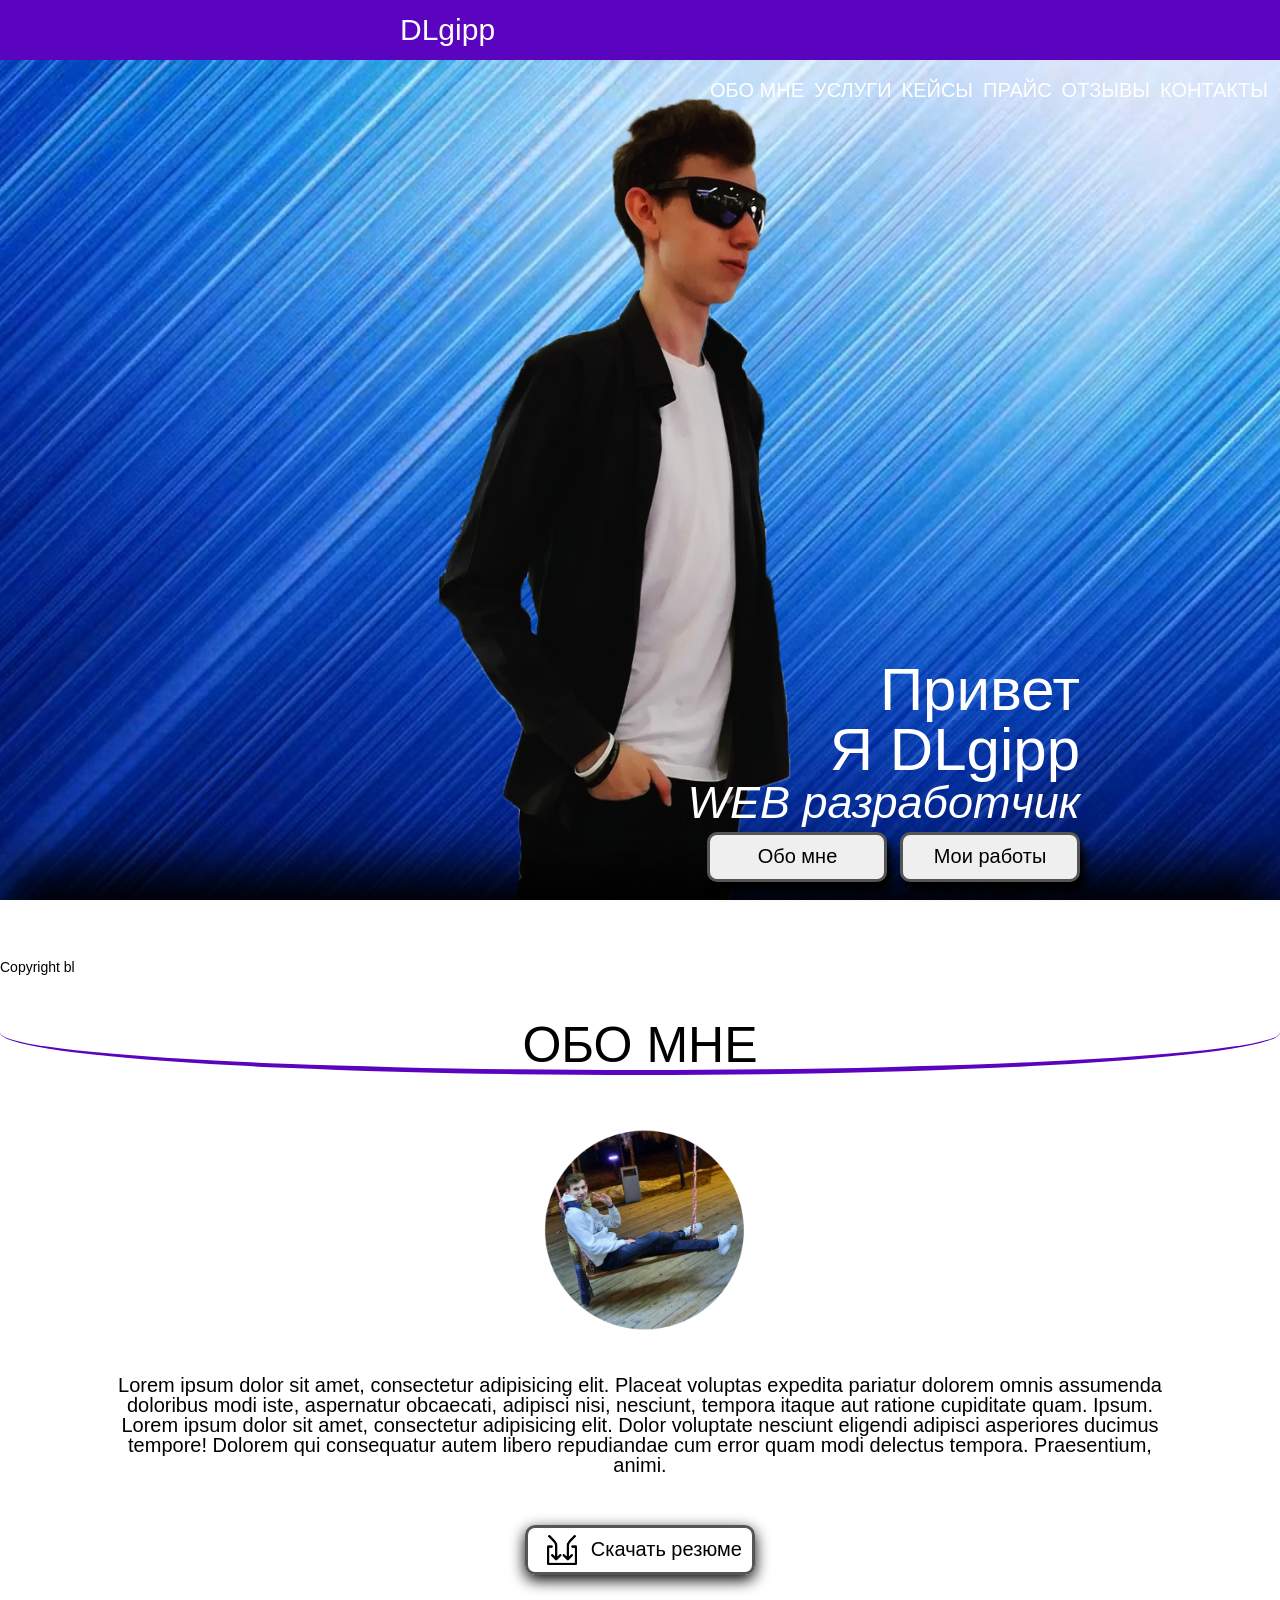
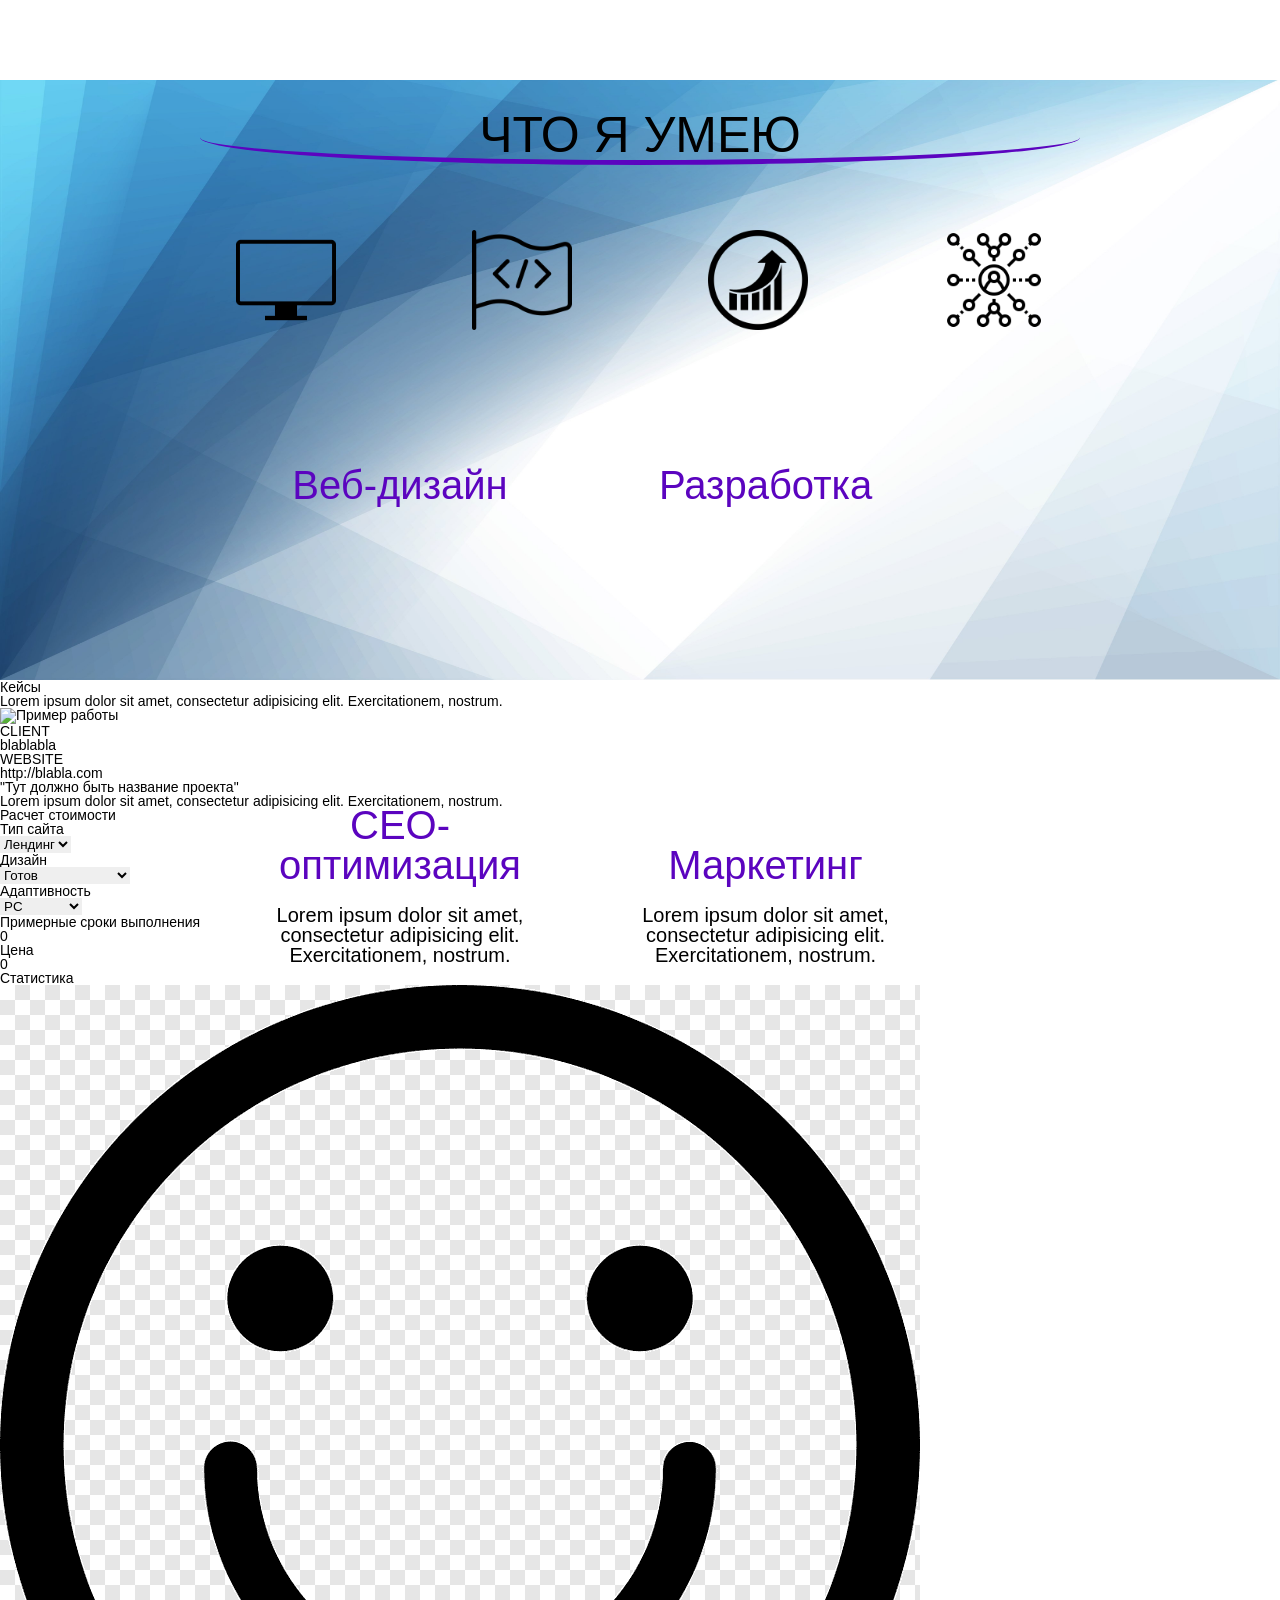
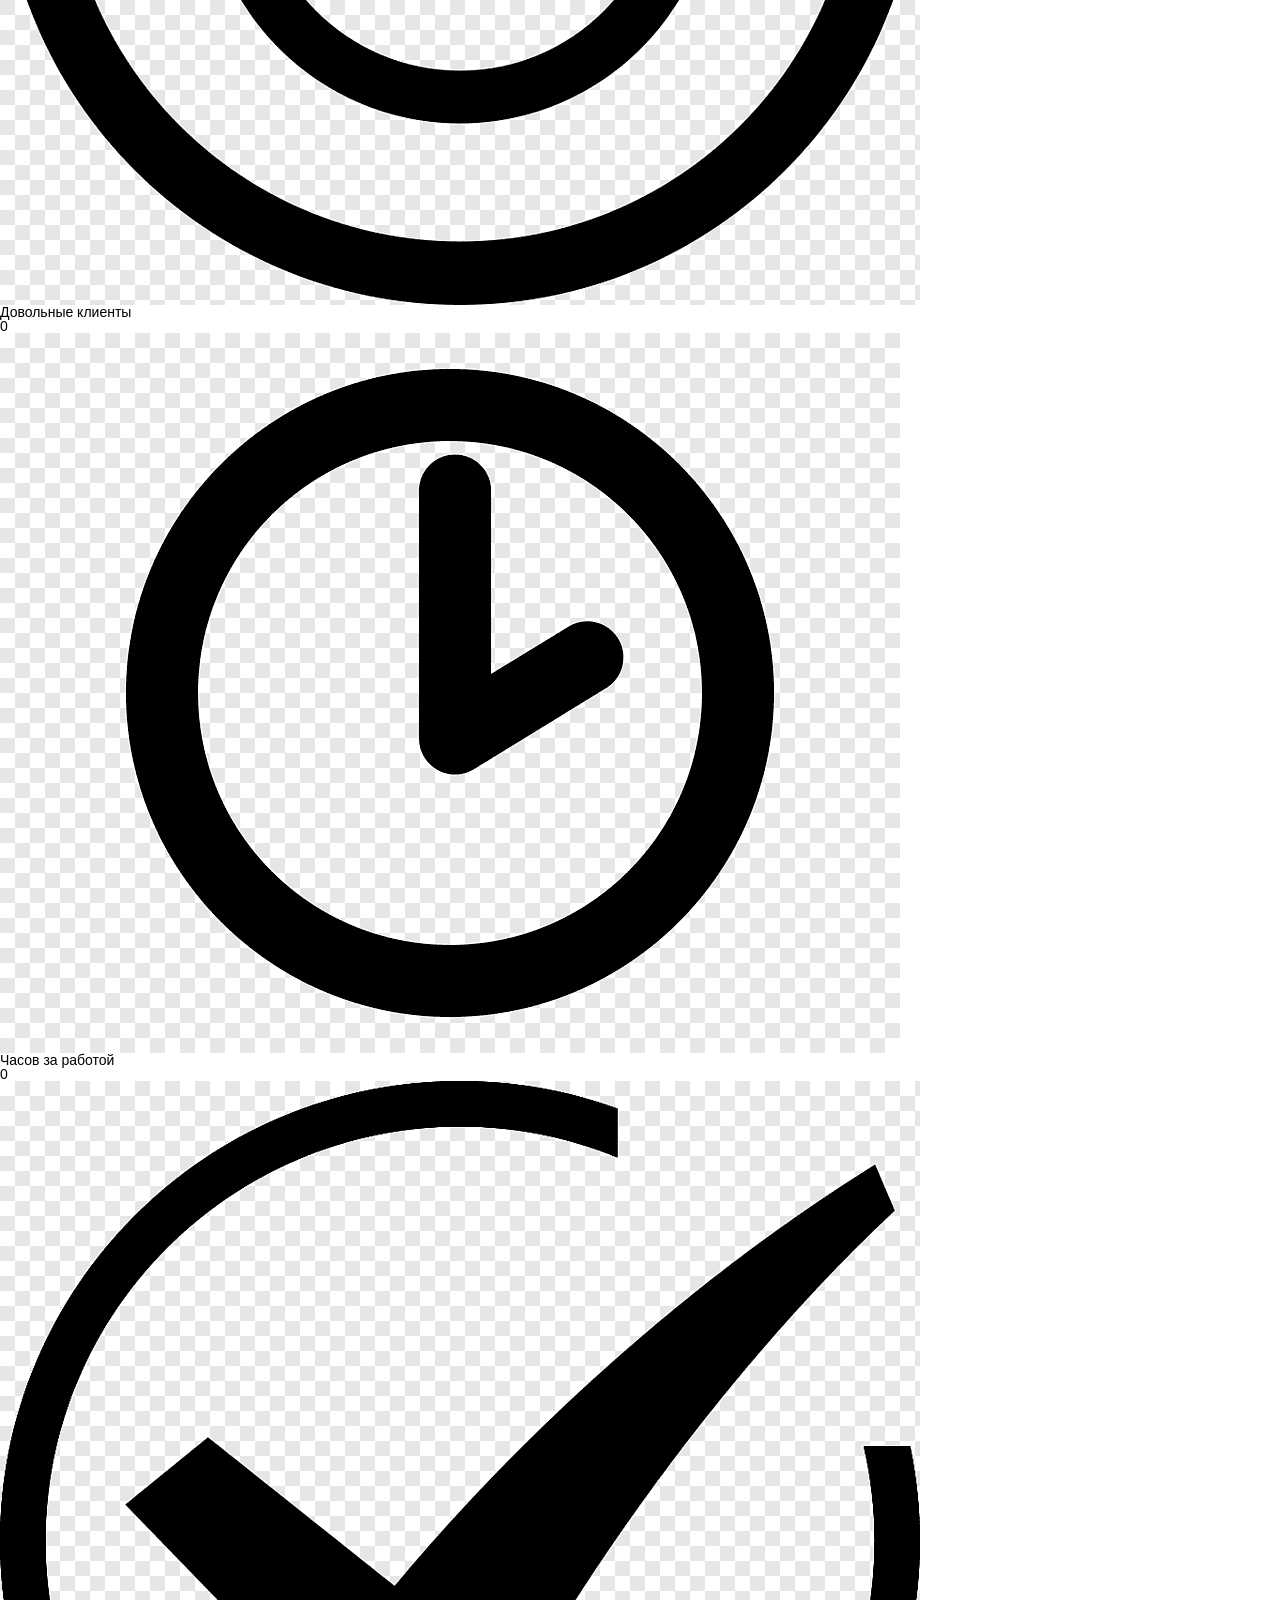
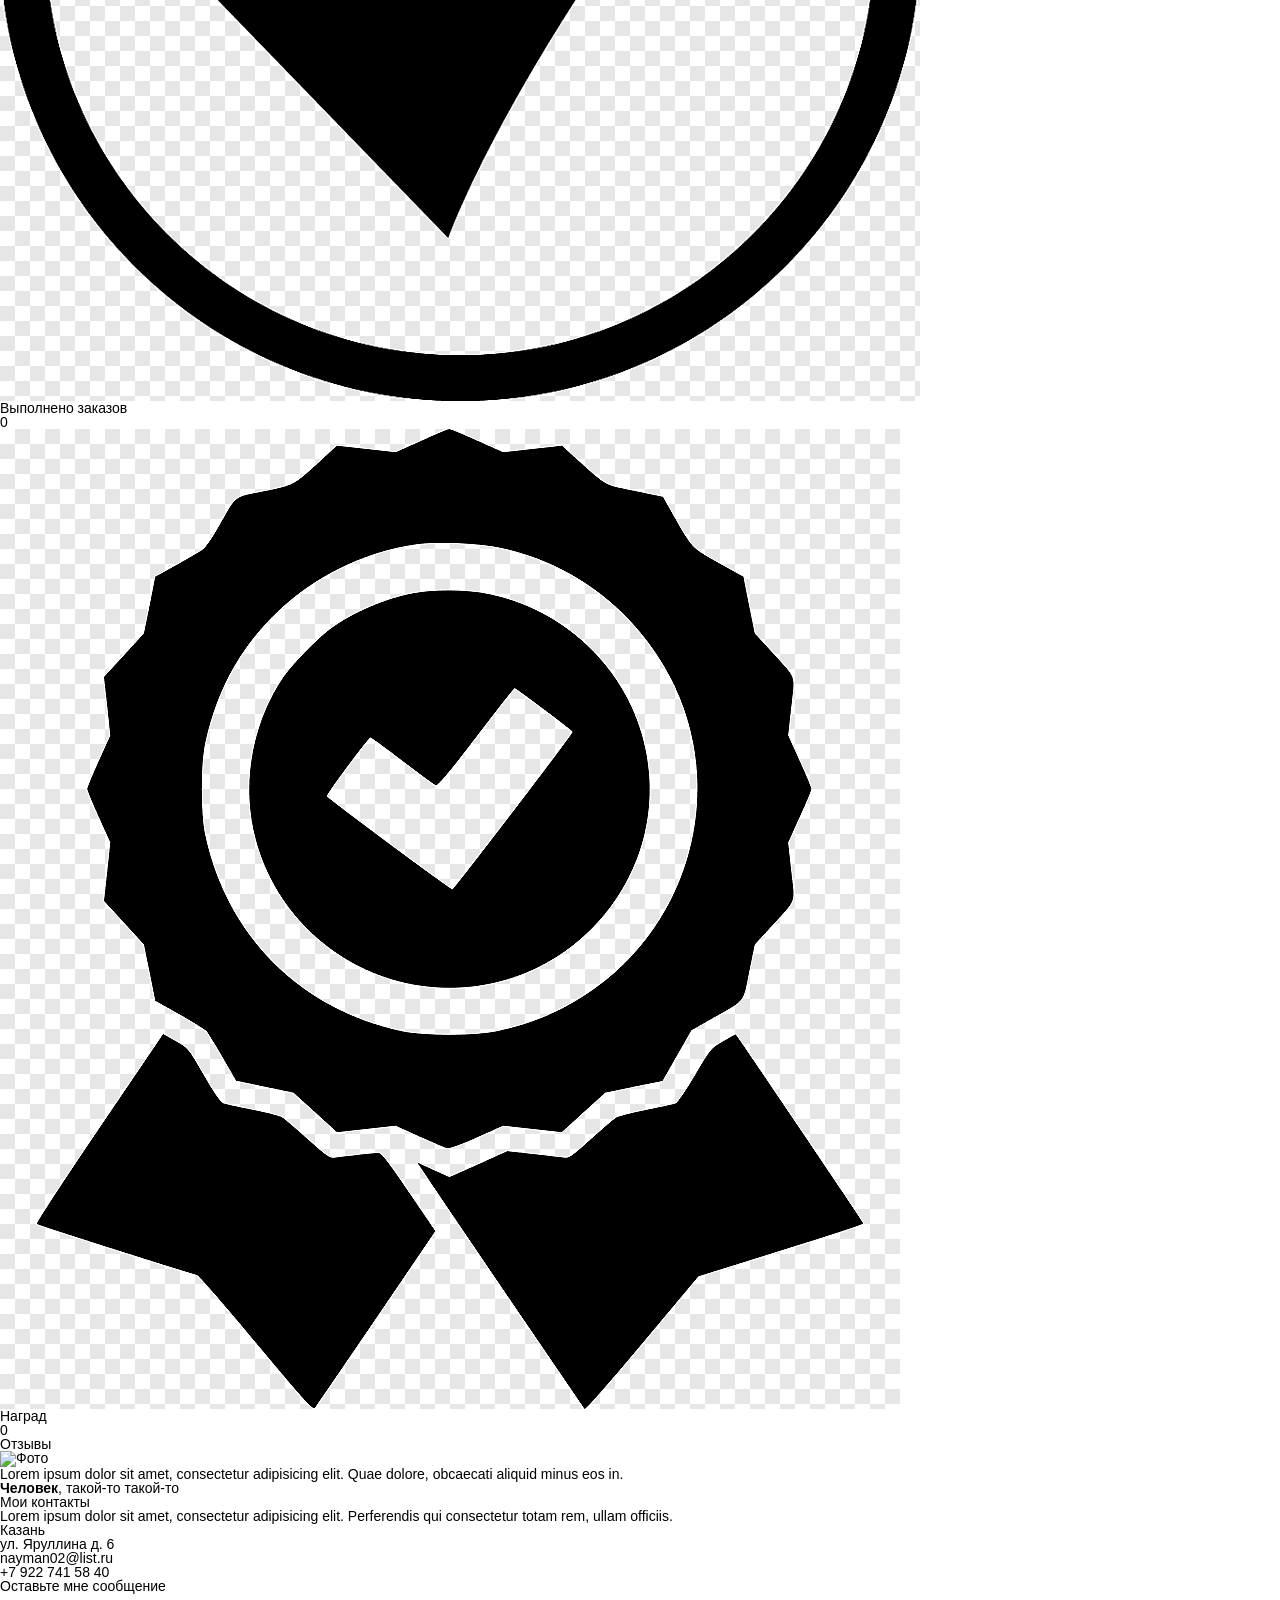
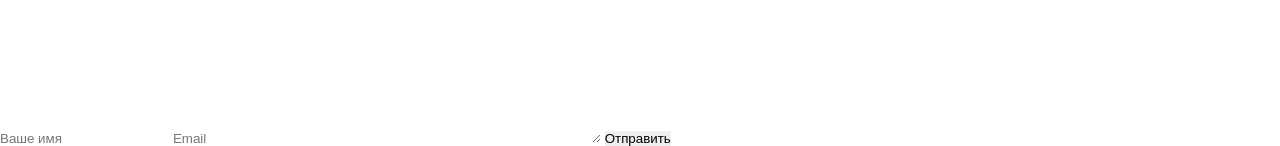
==== commit 3f8dd86e: "Оформил первые три блока" ====
--- a/src/index.html
+++ b/src/index.html
@@ -3,6 +3,8 @@
 <head>
     <meta charset="UTF-8">
     <title>DLgipp</title>
+    <link rel="stylesheet" href="css/reset.css">
+    <link rel="stylesheet" href="css/style.css">
 </head>
 
 <body>
@@ -29,34 +31,27 @@
     <div class="main">
        
         <div class="start">
-            <h1>Hi <br>Я тут</h1>
+            <h1>Привет <br>Я DLgipp</h1>
             <h4>WEB разработчик</h4>
-            <img src="img/Photo.png" alt="">
             <input type="submit" value="Обо мне">
             <input type="submit" value="Мои работы">
         </div>
         
         <div class="ab_me">
             <h2>Обо мне</h2>
-            <img src="img/profile.png" alt="фото профиля">
-            <p>Lorem ipsum dolor sit amet, consectetur adipisicing elit. Placeat voluptas expedita pariatur dolorem omnis assumenda doloribus modi iste, aspernatur obcaecati, adipisci nisi, nesciunt, tempora itaque aut ratione cupiditate quam. Ipsum.</p>
-            <p>Lorem ipsum dolor sit amet, consectetur adipisicing elit. Dolor voluptate nesciunt eligendi adipisci asperiores ducimus tempore! Dolorem qui consequatur autem libero repudiandae cum error quam modi delectus tempora. Praesentium, animi.</p>
+            <p>Lorem ipsum dolor sit amet, consectetur adipisicing elit. Placeat voluptas expedita pariatur dolorem omnis assumenda doloribus modi iste, aspernatur obcaecati, adipisci nisi, nesciunt, tempora itaque aut ratione cupiditate quam. Ipsum.<br>Lorem ipsum dolor sit amet, consectetur adipisicing elit. Dolor voluptate nesciunt eligendi adipisci asperiores ducimus tempore! Dolorem qui consequatur autem libero repudiandae cum error quam modi delectus tempora. Praesentium, animi.</p>
             <input type="submit" value="Скачать резюме">
         </div>
         
         <div class="what_i_can">
             <h2>Что я умею</h2>            
-            <img src="img/webdesign.png" alt="">
             <h3>Веб-дизайн</h3>
+            <h3>Разработка</h3>
+            <h3>СЕО-оптимизация</h3>
+            <h3>Маркетинг</h3>   
             <p>Lorem ipsum dolor sit amet, consectetur adipisicing elit. Exercitationem, nostrum.</p>
-            <img src="img/dev.png" alt="">
-            <h3>Разработка</h3>
             <p>Lorem ipsum dolor sit amet, consectetur adipisicing elit. Exercitationem, nostrum.</p>
-            <img src="img/opt.png" alt="">
-            <h3>СЕО-оптимизация</h3>
             <p>Lorem ipsum dolor sit amet, consectetur adipisicing elit. Exercitationem, nostrum.</p>
-            <img src="img/mark.png" alt="">
-            <h3>Маркетинг</h3>
             <p>Lorem ipsum dolor sit amet, consectetur adipisicing elit. Exercitationem, nostrum.</p>
         </div>
         
@@ -134,7 +129,9 @@
     </div>
     
     <footer>
-        Copyright blablabla
+        <div class="end">
+            <p>Copyright bl</p>
+        </div>
     </footer>
 </body>
 
--- a/src/css/style.css
+++ b/src/css/style.css
@@ -0,0 +1,132 @@
+body{
+    font-family: Arial,sans-serif;
+}
+
+nav{
+    width: 100%;
+    height: 60px;
+    background: #5b04bf;
+    border: 10px;
+}
+.logo{
+    color: #fff;
+    font-size: 30px;
+    line-height: 60px;
+    padding-left: 400px; 
+    float: left;
+}
+
+.menu{
+    color: #fff;
+    float: left;
+    padding-left: 700px;
+    font-size: 20px;
+    line-height: 60px;
+    text-transform: uppercase;
+}
+
+.menu li{
+    float: left;
+    padding-left: 10px;
+}
+
+.main{
+    width: 100%;
+    height: 100%;
+}
+.start{
+    width: 100%;
+    height: calc(100% - 60px);
+    background: url(../img/Photo.png) no-repeat -30% 20%/ auto 200%, url(../img/bg.jpg) no-repeat 50%/ 1920px auto;
+    border: 10px;
+    font-size: 45px;
+    text-align: right;
+    padding-right: 200px;
+    color: #fff;
+}
+
+h1{
+    font-size: 60px;
+    padding-top: 600px;
+}
+
+.start>h4{
+    font-style: italic;
+}
+
+.start>input{
+    width:180px;
+    height: 50px;
+    font-size: 20px;
+    border-radius: 10px;
+    border: 3px solid #555;
+    text-align: center;
+    box-shadow: 5px 10px 10px #000;
+}
+
+.ab_me{
+    padding-top: 10px;
+    background: url(../img/profile.png) no-repeat 50% 30%/ auto 40%, #fff;
+    width: 100%;
+    height: 780px;
+    box-shadow: 0px -30px 50px #000;
+    padding-top: 7%;
+    text-align: center;
+    font-size: 20px;
+}
+
+.ab_me>h2{
+    font-size: 50px;
+    text-transform: uppercase;
+    border-bottom: 5px solid #5b04bf;
+    border-radius: 95%;
+    padding: 30px 200px 0px 200px;
+}
+
+.ab_me>p{
+    padding: 300px 100px 0px 100px;
+}
+
+.ab_me>input{
+    width:230px;
+    height: 50px;
+    font-size: 20px;
+    border-radius: 10px;
+    border: 3px solid #555;
+    text-align: right;
+    box-shadow: 0px 5px 15px #000;
+    margin-top: 50px;
+    padding-right: 10px;
+    background: url(../img/dwnld.png) no-repeat 10% 50%/auto 30px;
+}
+
+.what_i_can{
+    width: 100%;
+    height: 600px;
+    font-size: 20px;
+    background: url(../img/webdesign.png) no-repeat 20% 30%/auto 100px, url(../img/dev.png) no-repeat 40% 30%/auto 100px, url(../img/opt.png) no-repeat 60% 30%/auto 100px, url(../img/mark.png) no-repeat 80% 30%/auto 100px, url(../img/bg1.jpg) no-repeat 0% 0%/ 100% 100%;
+    padding: 30px 200px 0px 200px;
+}
+.what_i_can>h2{
+    font-size: 50px;
+    text-align: center;
+    text-transform: uppercase;
+    border-bottom: 5px solid #5b04bf;
+    border-radius: 95%;
+}
+.what_i_can>h3{
+    margin: 300px 10px 0px 50px;
+    display: inline-block;
+    font-size: 40px;
+    text-align: center;
+    width: 300px;
+    color: #5b04bf;
+}
+
+.what_i_can>p{
+    display: inline-block;
+    max-width: 300px;
+    text-align: center;
+    margin: 20px 10px 0px 50px;
+
+}
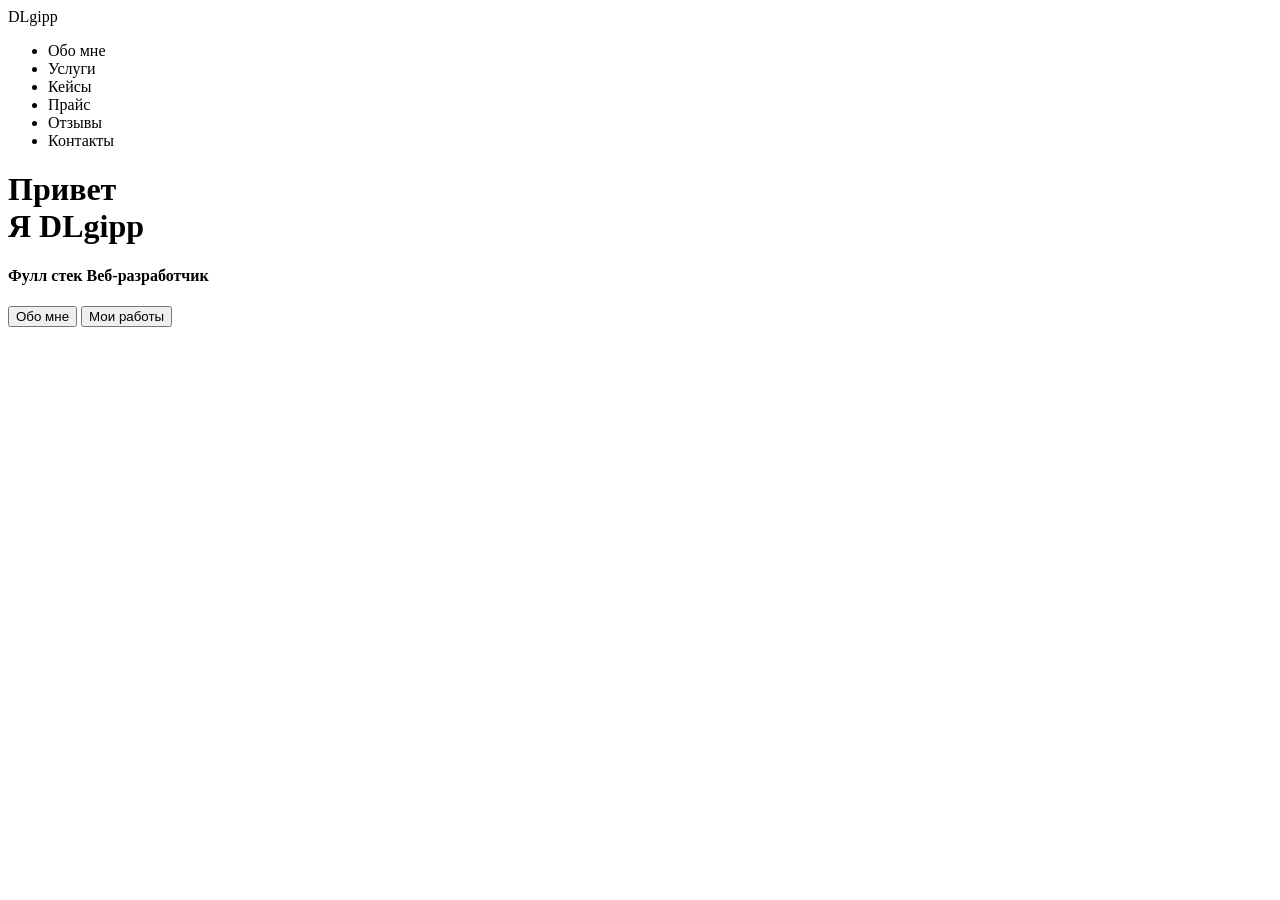
==== commit 8f4804d3: "Залил проект" ====
--- a/src/index.html
+++ b/src/index.html
@@ -2,137 +2,40 @@
 <html lang="en">
 <head>
     <meta charset="UTF-8">
-    <title>DLgipp</title>
-    <link rel="stylesheet" href="css/reset.css">
-    <link rel="stylesheet" href="css/style.css">
+    <title>DLgipp Nothern - WEB-developer</title>
 </head>
 
 <body>
+   
     <header>
         <nav>
-            <div class="logo">
-                DLgipp
-            </div>
+            <div class="logo">DLgipp</div>
             <div class="menu">
                 <ul>
-                    
                     <li>Обо мне</li>
                     <li>Услуги</li>
                     <li>Кейсы</li>
                     <li>Прайс</li>
                     <li>Отзывы</li>
                     <li>Контакты</li>
-                    
                 </ul>
             </div>
         </nav>
     </header>
     
     <div class="main">
-       
-        <div class="start">
-            <h1>Привет <br>Я DLgipp</h1>
-            <h4>WEB разработчик</h4>
+        <div class="title_container">
+            <h1>Привет<br>Я DLgipp</h1>
+            <h4>Фулл стек Веб-разработчик</h4>
             <input type="submit" value="Обо мне">
             <input type="submit" value="Мои работы">
         </div>
-        
-        <div class="ab_me">
-            <h2>Обо мне</h2>
-            <p>Lorem ipsum dolor sit amet, consectetur adipisicing elit. Placeat voluptas expedita pariatur dolorem omnis assumenda doloribus modi iste, aspernatur obcaecati, adipisci nisi, nesciunt, tempora itaque aut ratione cupiditate quam. Ipsum.<br>Lorem ipsum dolor sit amet, consectetur adipisicing elit. Dolor voluptate nesciunt eligendi adipisci asperiores ducimus tempore! Dolorem qui consequatur autem libero repudiandae cum error quam modi delectus tempora. Praesentium, animi.</p>
-            <input type="submit" value="Скачать резюме">
-        </div>
-        
-        <div class="what_i_can">
-            <h2>Что я умею</h2>            
-            <h3>Веб-дизайн</h3>
-            <h3>Разработка</h3>
-            <h3>СЕО-оптимизация</h3>
-            <h3>Маркетинг</h3>   
-            <p>Lorem ipsum dolor sit amet, consectetur adipisicing elit. Exercitationem, nostrum.</p>
-            <p>Lorem ipsum dolor sit amet, consectetur adipisicing elit. Exercitationem, nostrum.</p>
-            <p>Lorem ipsum dolor sit amet, consectetur adipisicing elit. Exercitationem, nostrum.</p>
-            <p>Lorem ipsum dolor sit amet, consectetur adipisicing elit. Exercitationem, nostrum.</p>
-        </div>
-        
-        <div class="cases">
-            <h2>Кейсы</h2>
-            <p>Lorem ipsum dolor sit amet, consectetur adipisicing elit. Exercitationem, nostrum.</p>
-            <img src="" alt="Пример работы">
-            <h3>CLIENT</h3>
-            <p>blablabla</p>
-            <h3>WEBSITE</h3>
-            <p>http://blabla.com</p>
-            <h3>"Тут должно быть название проекта"</h3>
-            <p>Lorem ipsum dolor sit amet, consectetur adipisicing elit. Exercitationem, nostrum.</p>
-        </div>
-        
-        <div class="calculator">
-            <h2>Расчет стоимости</h2>
-            <h3>Тип сайта</h3>
-            <select name="type" id="1">
-                <option value="opt1">Лендинг</option>
-                <option value="opt2">Визитка</option>
-            </select>
-            <h3>Дизайн</h3>
-            <select name="type" id="2">
-                <option value="opt3">Готов</option>
-                <option value="opt4">Нужно придумать</option>
-            </select>
-            <h3>Адаптивность</h3>
-            <select name="type" id="1" >
-                <option value="opt5">PC</option>
-                <option value="opt6">PC/Mobile</option>
-            </select>
-            <p>Примерные сроки выполнения</p>
-            <p>0</p>
-            <p>Цена</p>
-            <p>0</p>
-        </div>
-        
-        <div class="stat">
-            <h2>Статистика</h2>
-            <img src="img/smile.png" alt="">
-            <h3>Довольные клиенты</h3>
-            <p>0</p>
-            <img src="img/clock.png" alt="">
-            <h3>Часов за работой</h3>
-            <p>0</p>
-            <img src="img/complete.png" alt="">
-            <h3>Выполнено заказов</h3>
-            <p>0</p>
-            <img src="img/achiev.png" alt="">
-            <h3>Наград</h3>  
-            <p>0</p>          
-        </div>
-        
-        <div class="otz">
-            <h2>Отзывы</h2>
-            <img src="" alt="Фото">
-            <p>Lorem ipsum dolor sit amet, consectetur adipisicing elit. Quae dolore, obcaecati aliquid minus eos in.</p>
-            <p><b>Человек</b>, такой-то такой-то</p>
-        </div>
-        
-        <div class="contacts">
-            <h2>Мои контакты</h2>
-            <p>Lorem ipsum dolor sit amet, consectetur adipisicing elit. Perferendis qui consectetur totam rem, ullam officiis.</p>
-            <p>Казань<br>ул. Яруллина д. 6</p>
-            <p>nayman02@list.ru</p>
-            <p>+7 922 741 58 40</p>
-            <h3>Оставьте мне сообщение</h3>
-            <input type="text" placeholder="Ваше имя">
-            <input type="text" placeholder="Email">
-            <textarea name="" id="" cols="30" rows="10"></textarea>
-            <input type="submit" value="Отправить">
-        </div>
-        
     </div>
     
+    
+    
     <footer>
-        <div class="end">
-            <p>Copyright bl</p>
-        </div>
+        
     </footer>
 </body>
-
 </html>
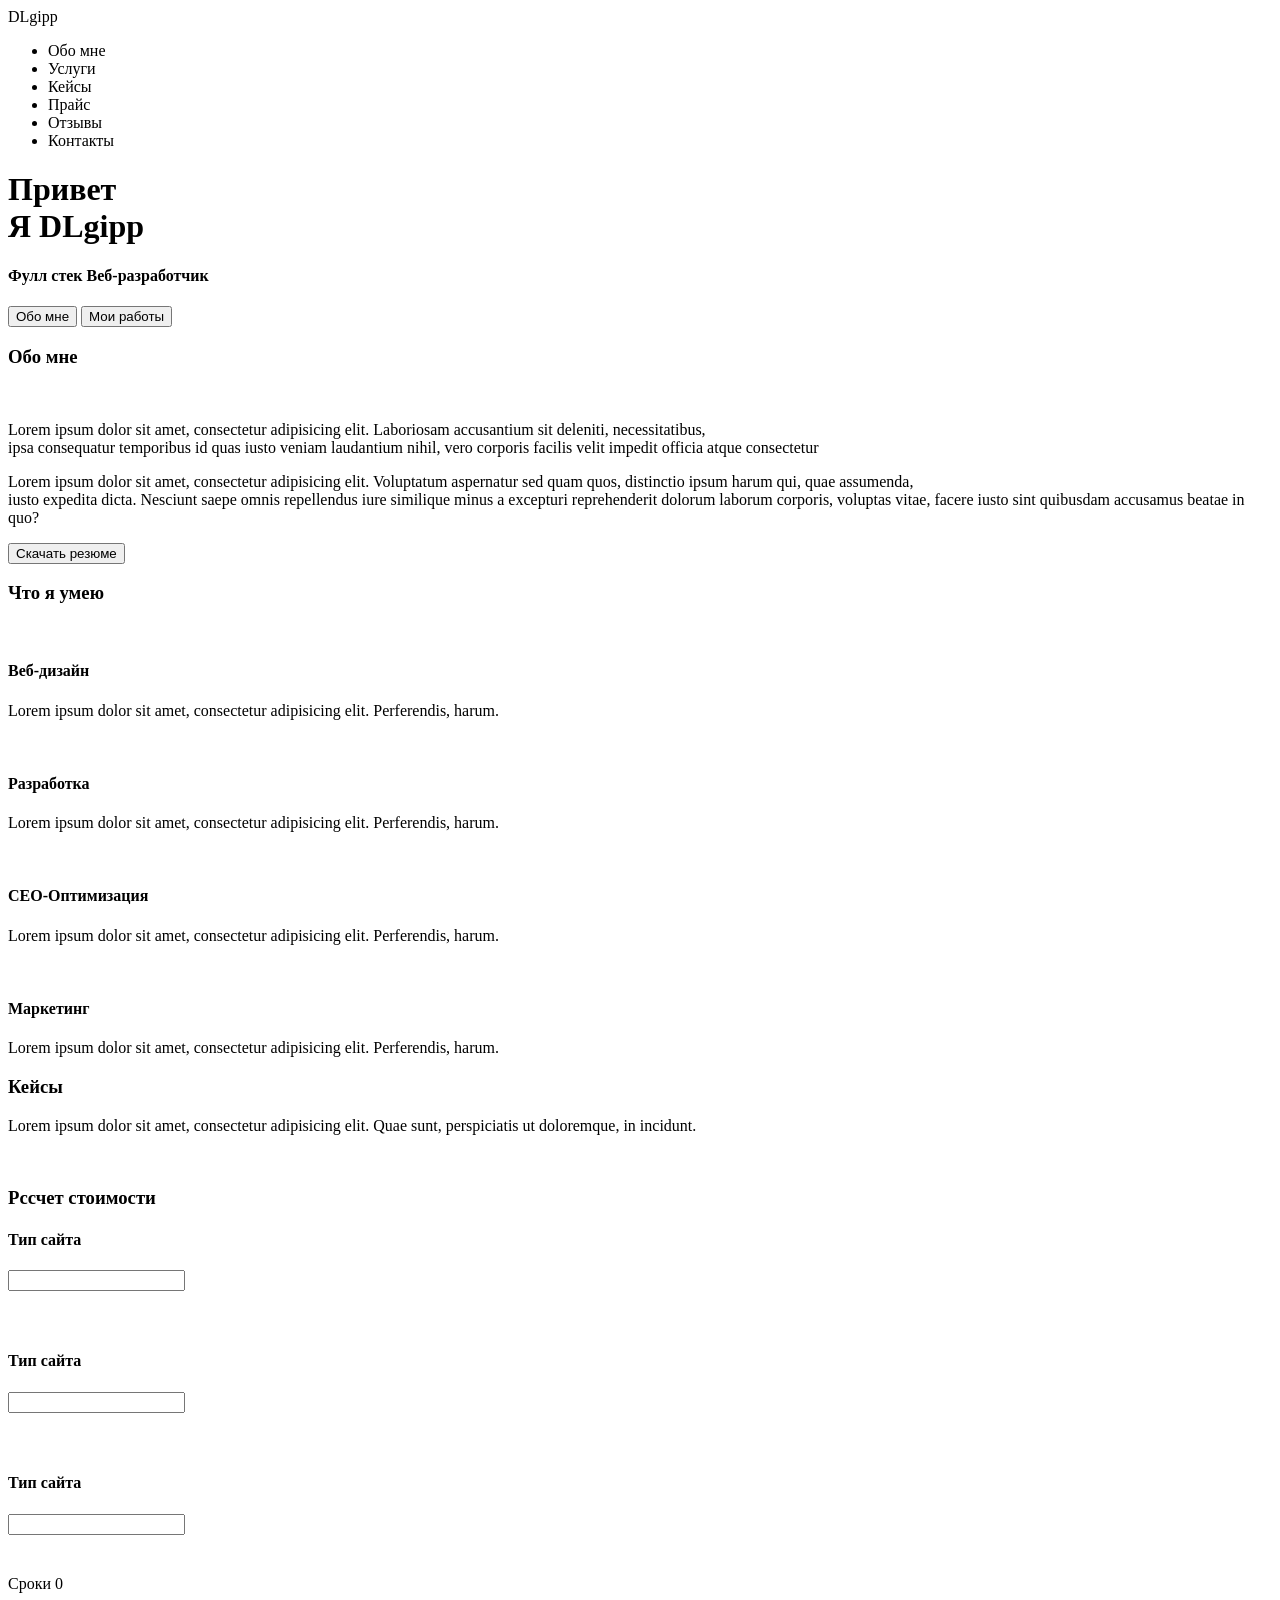
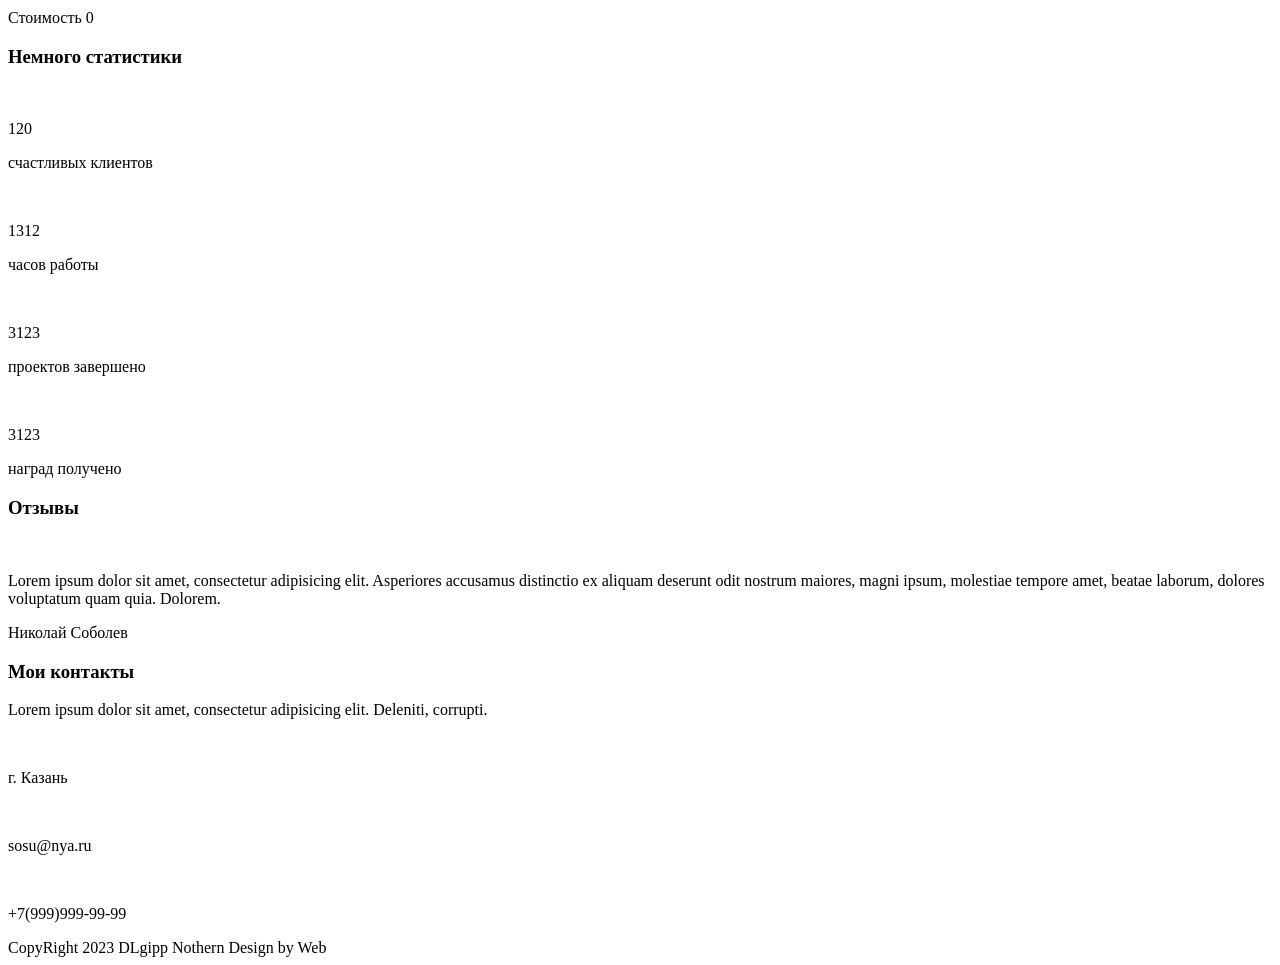
==== commit 0edbce3d: "Написал скелет сайта" ====
--- a/src/index.html
+++ b/src/index.html
@@ -23,7 +23,7 @@
         </nav>
     </header>
     
-    <div class="main">
+    <div class="start">
         <div class="title_container">
             <h1>Привет<br>Я DLgipp</h1>
             <h4>Фулл стек Веб-разработчик</h4>
@@ -32,9 +32,130 @@
         </div>
     </div>
     
+    <div class="description">
+       
+        <h3>Обо мне</h3>
+        <img src="" alt="">
+        <p>Lorem ipsum dolor sit amet, consectetur adipisicing elit. Laboriosam accusantium sit deleniti, necessitatibus, <br>ipsa consequatur temporibus id quas iusto veniam laudantium nihil, vero corporis facilis velit impedit officia atque consectetur</p>
+        <p>Lorem ipsum dolor sit amet, consectetur adipisicing elit. Voluptatum aspernatur sed quam quos, distinctio ipsum harum qui, quae assumenda, <br>iusto expedita dicta. Nesciunt saepe omnis repellendus iure similique minus a excepturi reprehenderit dolorum laborum corporis, voluptas vitae, facere iusto sint quibusdam accusamus beatae in quo?</p>
+        <input type="submit" value="Скачать резюме">
+        
+    </div>
     
+    <div class="my_futures">
+       
+        <h3>Что я умею</h3>
+        
+        <img src="" alt="">
+        <h4>Веб-дизайн</h4>
+        <p>Lorem ipsum dolor sit amet, consectetur adipisicing elit. Perferendis, harum.</p>
+        
+        <img src="" alt="">
+        <h4>Разработка</h4>
+        <p>Lorem ipsum dolor sit amet, consectetur adipisicing elit. Perferendis, harum.</p>
+        
+        <img src="" alt="">
+        <h4>СЕО-Оптимизация</h4>
+        <p>Lorem ipsum dolor sit amet, consectetur adipisicing elit. Perferendis, harum.</p>
+        
+        <img src="" alt="">
+        <h4>Маркетинг</h4>
+        <p>Lorem ipsum dolor sit amet, consectetur adipisicing elit. Perferendis, harum.</p>
+        
+    </div>
+    
+    <div class="cases">
+        
+        <h3>Кейсы</h3>
+        
+        <p>Lorem ipsum dolor sit amet, consectetur adipisicing elit. Quae sunt, perspiciatis ut doloremque, in incidunt.</p>
+        <img src="" alt="">
+        
+    </div>
+    
+    <div class="calculator">
+        
+        <h3>Рссчет стоимости</h3>
+        
+        <h4>Тип сайта</h4>
+        <input type="select">
+           <option value="1"></option>
+           <option value="2"></option>
+            
+        <h4>Тип сайта</h4>
+        <input type="select">
+           <option value="1"></option>
+           <option value="2"></option>
+           
+        <h4>Тип сайта</h4>
+        <input type="select">
+           <option value="1"></option>
+           <option value="2"></option>
+        
+        Сроки
+        0
+        <p></p>
+        Стоимость
+        0
+        
+    </div>
+    
+    <div class="statistic">
+        
+        <h3>Немного статистики</h3>
+        
+        <img src="" alt="">
+        <p>120</p>
+        <p>счастливых клиентов</p>
+        
+        <img src="" alt="">
+        <p>1312</p>
+        <p>часов работы</p>
+        
+        <img src="" alt="">
+        <p>3123</p>
+        <p>проектов завершено</p>
+        
+        <img src="" alt="">
+        <p>3123</p>
+        <p>наград получено</p>
+        
+    </div>
+    
+    <div class="feedback">
+        
+        <h3>Отзывы</h3>
+        <img src="" alt="">
+        <p>Lorem ipsum dolor sit amet, consectetur adipisicing elit. Asperiores accusamus distinctio ex aliquam deserunt odit nostrum maiores, magni ipsum, molestiae tempore amet, beatae laborum, dolores voluptatum quam quia. Dolorem.</p>
+        <p>Николай Соболев</p>
+        
+    </div>
+    
+    <div class="contacts">
+        
+        <h3>Мои контакты</h3>
+        <p>Lorem ipsum dolor sit amet, consectetur adipisicing elit. Deleniti, corrupti.</p>
+        
+        <img src="" alt="">
+        <p>г. Казань</p>
+        
+        <img src="" alt="">
+        <p>sosu@nya.ru</p>
+        
+        <img src="" alt="">
+        <p>+7(999)999-99-99</p>
+        
+    </div>
+    
+    <div class="map">
+        
+        
+        
+    </div>
     
     <footer>
+        
+        CopyRight 2023 DLgipp Nothern Design by Web
         
     </footer>
 </body>
